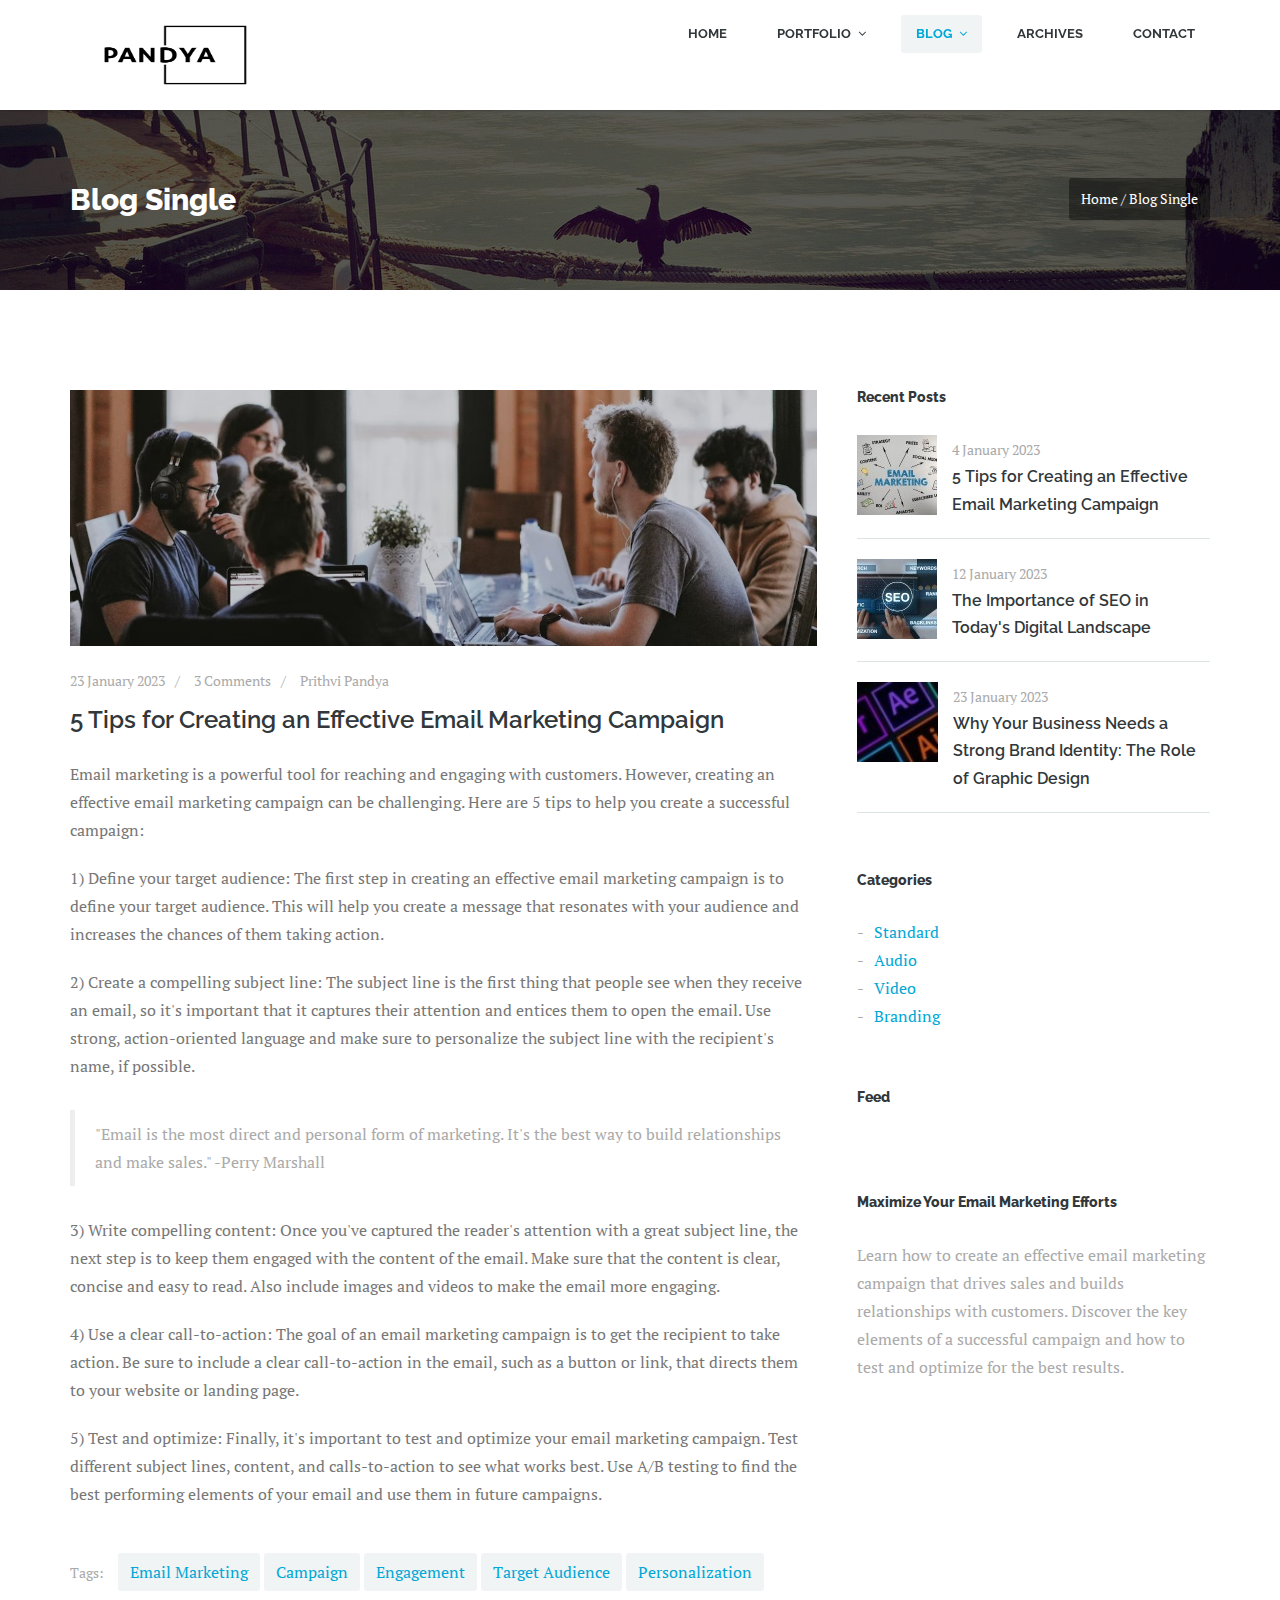
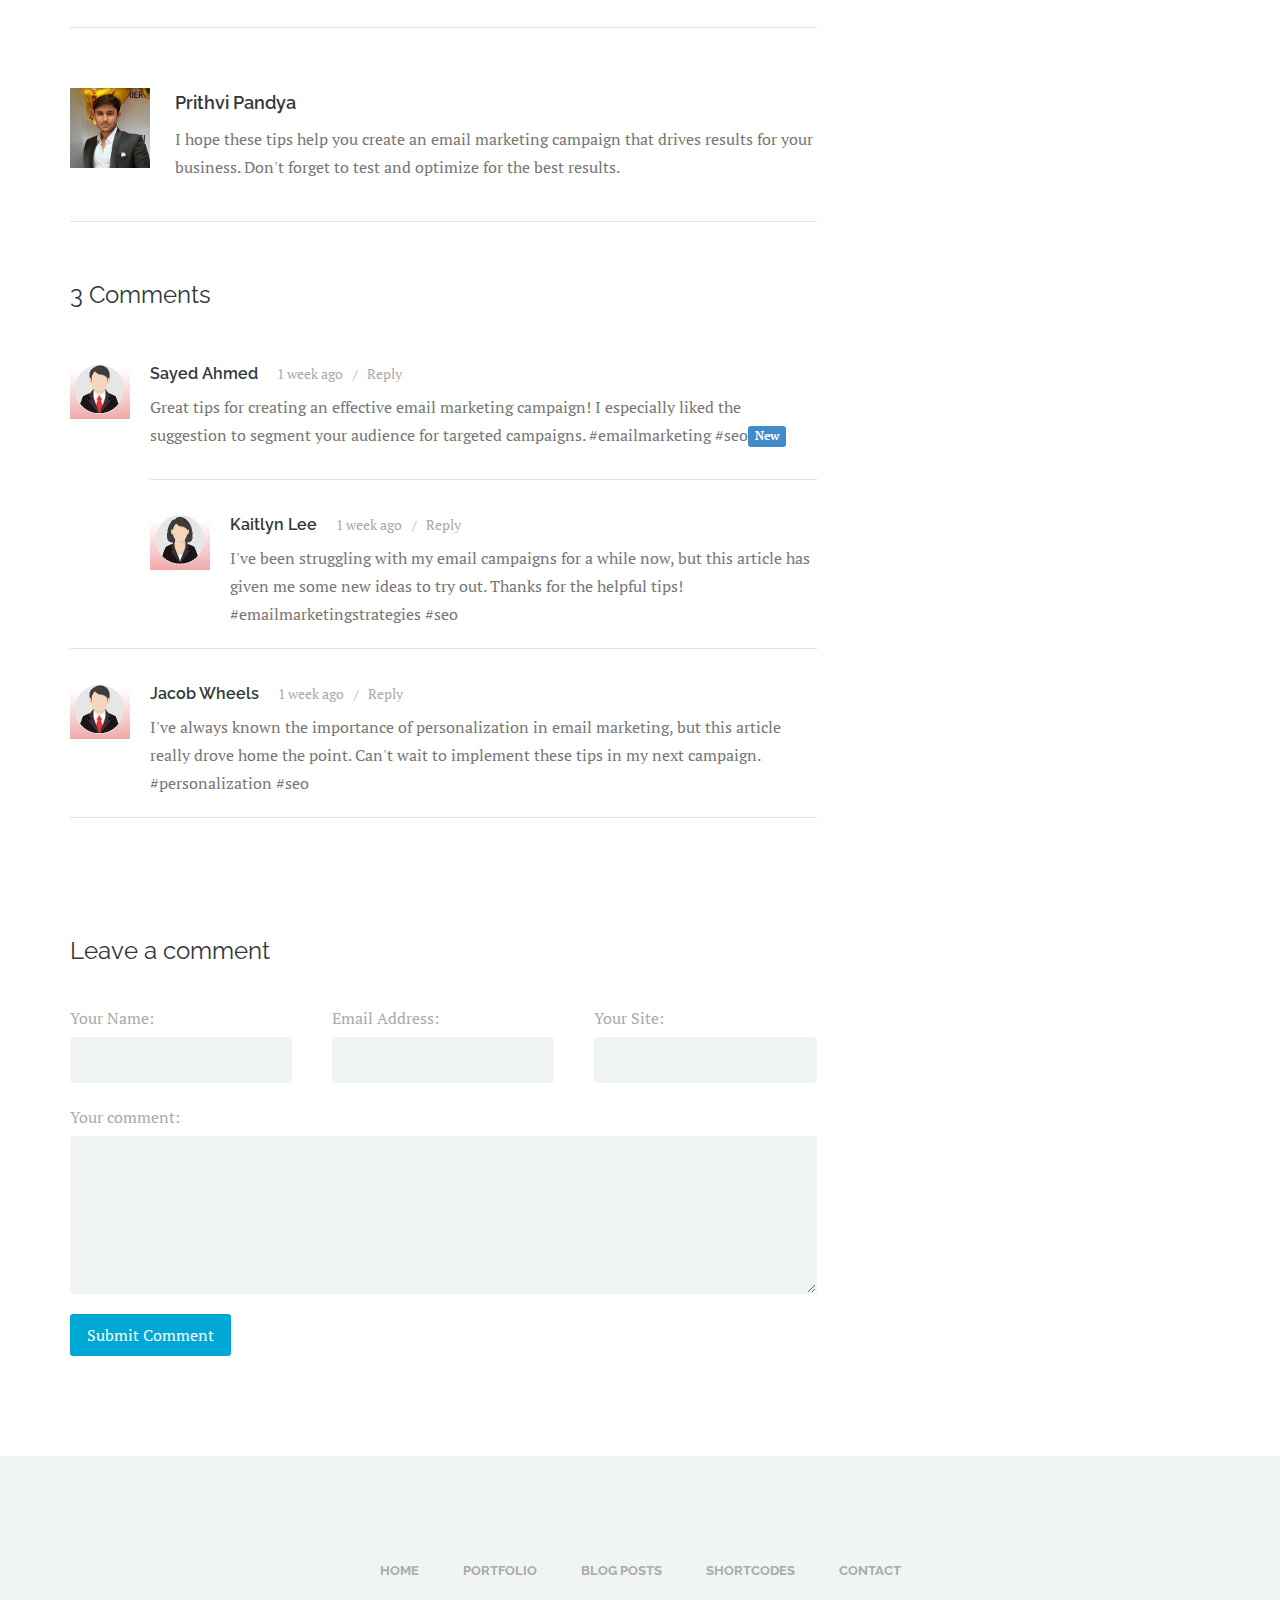
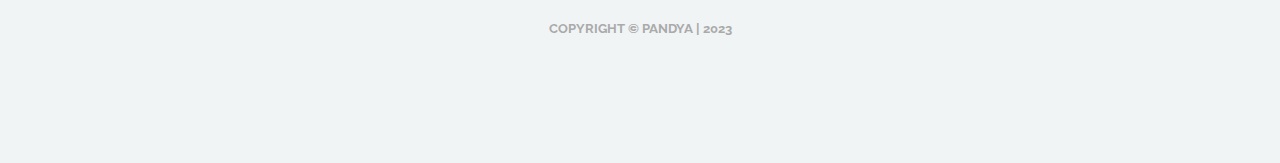
==== 5TipsEmailMarketingCampaign.html @ 8299f0f2 "Add files via upload" ====
<!DOCTYPE html>
<html lang="en-US">
<head>
	<meta charset="UTF-8">
	<meta name="viewport" content="width=device-width, initial-scale=1, maximum-scale=1">
	<title>Medigo Blue, Blog Post, free template</title>
    <meta name="keywords" content="">
	<meta name="description" content="">
    <meta name="author" content="templatemo">
 

	<!-- Google Fonts -->
	<link href="http://fonts.googleapis.com/css?family=PT+Serif:400,700,400italic,700itali" rel="stylesheet">
	<link href="http://fonts.googleapis.com/css?family=Raleway:400,900,800,700,500,200,100,600" rel="stylesheet">

	<!-- Stylesheets -->
	<link rel="stylesheet" href="bootstrap/bootstrap.css">
	<link rel="stylesheet" href="css/misc.css">
	<link rel="stylesheet" href="css/blue-scheme.css">
	
	<!-- JavaScripts -->
	<script src="js/jquery-1.10.2.min.js"></script>
	<script src="js/jquery-migrate-1.2.1.min.js"></script>

	<link rel="shortcut icon" href="images/pandya-website-favicon-black.png" />

</head>
<body>


	<div class="responsive_menu">
		<ul class="main_menu">
				<li><a href="index.html">Home</a></li>
				<li><a href="#">Portfolio</a>
					<ul>
						<li><a href="portfolio.html">Project Grid</a></li>
						<li><a href="project-image.html">Web Design</a></li>
						<li><a href="project-slideshow.html">Branding</a></li>
					</ul>
				</li>
				<li><a href="#">Blog</a>
		<ul>
			<li><a href="blog.html">Popular Blogs</a></li>
			<li><a href="5TipsEmailMarketingCampaign.html">Latest Blog</a></li>
			<li><a href="TheImportanceofSEO.html">Related Blogs</a></li>
		</ul>
				</li>
				<li><a href="archives.html">Archives</a></li>
				<li><a href="contact.html">Contact</a></li>
		</ul> <!-- /.main_menu -->
</div> <!-- /.responsive_menu -->

<header class="site-header clearfix">
<div class="container">

	<div class="row">

		<div class="col-md-12">

			<div class="pull-left logo">
				<a href="index.html">
					<img src="images/pandya-low-resolution-logo-black-on-transparent-background.png" alt="Medigo">
				</a>
			</div>	<!-- /.logo -->

			<div class="main-navigation pull-right">

				<nav class="main-nav visible-md visible-lg">
					<ul class="sf-menu">
						<li><a href="index.html">Home</a></li>
									<li><a href="#">Portfolio</a>
										<ul>
											<li><a href="portfolio.html">Project Grid</a></li>
											<li><a href="project-image.html">Web Design</a></li>
											<li><a href="project-slideshow.html">Branding</a></li>
										</ul>
									</li>
									<li class="active"><a href="#">Blog</a>
							<ul>
								<li><a href="blog.html">Popular Blogs</a></li>
								<li><a href="5TipsEmailMarketingCampaign.html">Latest Blog</a></li>
								<li><a href="TheImportanceofSEO.html">Related Blogs</a></li>
							</ul>
									</li>
									<li><a href="archives.html">Archives</a></li>
									<li><a href="contact.html">Contact</a></li>
					</ul> <!-- /.sf-menu -->
				</nav> <!-- /.main-nav -->

						<!-- This one in here is responsive menu for tablet and mobiles -->
					    <div class="responsive-navigation visible-sm visible-xs">
					        <a href="#nogo" class="menu-toggle-btn">
					            <i class="fa fa-bars"></i>
					        </a>
					    </div> <!-- /responsive_navigation -->

					</div> <!-- /.main-navigation -->

				</div> <!-- /.col-md-12 -->

			</div> <!-- /.row -->

		</div> <!-- /.container -->
	</header> <!-- /.site-header -->

	<div class="first-widget parallax" id="blogId">
		<div class="parallax-overlay">
			<div class="container pageTitle">
				<div class="row">
					<div class="col-md-6 col-sm-6">
						<h2 class="page-title">Blog Single</h2>
					</div> <!-- /.col-md-6 -->
					<div class="col-md-6 col-sm-6 text-right">
						<span class="page-location">Home / Blog Single</span>
					</div> <!-- /.col-md-6 -->
				</div> <!-- /.row -->
			</div> <!-- /.container -->
		</div> <!-- /.parallax-overlay -->
	</div> <!-- /.pageTitle -->

	<div class="container">	
		<div class="row">

			<div class="col-md-8 blog-posts">
				<div class="row">
					<div class="col-md-12">
						<div class="post-blog">
							<div class="blog-image">
								<img src="images/includes/Email_Marketing.jpg" alt="">
							</div> <!-- /.blog-image -->
							<div class="blog-content">
								<span class="meta-date"><a href="#">23 January 2023</a></span>
								<span class="meta-comments"><a href="#blog-comments">3 Comments</a></span>
								<span class="meta-author"><a href="#blog-author">Prithvi Pandya</a></span>
								<h3>5 Tips for Creating an Effective Email Marketing Campaign</h3>

								<p>Email marketing is a powerful tool for reaching and engaging with customers. However, creating an effective email marketing campaign can be challenging. Here are 5 tips to help you create a successful campaign:</p>
                <p>1) Define your target audience: The first step in creating an effective email marketing campaign is to define your target audience. This will help you create a message that resonates with your audience and increases the chances of them taking action.</p>
                <p>2) Create a compelling subject line: The subject line is the first thing that people see when they receive an email, so it's important that it captures their attention and entices them to open the email. Use strong, action-oriented language and make sure to personalize the subject line with the recipient's name, if possible.</p>
                <blockquote>
									"Email is the most direct and personal form of marketing. It's the best way to build relationships and make sales." -Perry Marshall
								</blockquote>
                <p>3) Write compelling content: Once you've captured the reader's attention with a great subject line, the next step is to keep them engaged with the content of the email. Make sure that the content is clear, concise and easy to read. Also include images and videos to make the email more engaging.</p>
                <p>4) Use a clear call-to-action: The goal of an email marketing campaign is to get the recipient to take action. Be sure to include a clear call-to-action in the email, such as a button or link, that directs them to your website or landing page.</p>
                <p>5) Test and optimize: Finally, it's important to test and optimize your email marketing campaign. Test different subject lines, content, and calls-to-action to see what works best. Use A/B testing to find the best performing elements of your email and use them in future campaigns.</p>

								

								<div class="tag-items">
                                    <span class="small-text">Tags:</span>
                                    <a href="#" rel="tag">Email Marketing</a>
                                    <a href="#" rel="tag">Campaign</a>
                                    <a href="#" rel="tag">Engagement</a>
                                    <a href="#" rel="tag">Target Audience</a>
                                    <a href="#" rel="tag">Personalization</a>
                                </div>
							</div> <!-- /.blog-content -->
						</div> <!-- /.post-blog -->
					</div> <!-- /.col-md-12 -->
				</div> <!-- /.row -->
				<div class="row">
					<div class="col-md-12">
						<div id="blog-author" class="clearfix">
                            <a href="#" class="blog-author-img pull-left">
                                <img src="images/includes/Prithvi.jpg" alt="">
                            </a>
                            <div class="blog-author-info">
                                <h4 class="author-name"><a href="#">Prithvi Pandya</a></h4>
                                <p>I hope these tips help you create an email marketing campaign that drives results for your business. Don't forget to test and optimize for the best results.</p>
                            </div>
                        </div>
					</div> <!-- /.col-md-12 -->
				</div> <!-- /.row -->
				<div class="row">
					<div class="col-md-12">
                        <div id="blog-comments" class="blog-post-comments">
                            <h3>3 Comments</h3>
                            <div class="blog-comments-content">
                                <div class="media">
                                    <div class="pull-left">
                                        <img class="media-object" src="images/includes/Male.jpg" alt="">
                                    </div>
                                    <div class="media-body">
                                        <div class="media-heading">
                                        	<h4>Sayed Ahmed</h4> 
                                        	<a href="#"><span>1 week ago</span><span>Reply</span></a>
                                        </div>
                                        <p>Great tips for creating an effective email marketing campaign! I especially liked the suggestion to segment your audience for targeted campaigns. #emailmarketing #seo<span class="label label-primary">New</span></p>
                                        <div class="media">
                                            <div class="pull-left">
                                                <img class="media-object" src="images/includes/Female.jpg" alt="">
                                            </div>
                                            <div class="media-body">
                                                <div class="media-heading">
		                                        	<h4>Kaitlyn Lee</h4> 
		                                        	<a href="#"><span>1 week ago</span><span>Reply</span></a>
		                                        </div>
                                                <p>I've been struggling with my email campaigns for a while now, but this article has given me some new ideas to try out. Thanks for the helpful tips! #emailmarketingstrategies #seo</p>
                                            </div>
                                        </div>
                                    </div>
                                </div>
                                <div class="media">
                                    <div class="pull-left">
                                        <img class="media-object" src="images/includes/Male.jpg" alt="">
                                    </div>
                                    <div class="media-body">
                                        <div class="media-heading">
                                        	<h4>Jacob Wheels</h4> 
                                        	<a href="#"><span>1 week ago</span><span>Reply</span></a>
                                        </div>
                                        <p>I've always known the importance of personalization in email marketing, but this article really drove home the point. Can't wait to implement these tips in my next campaign. #personalization #seo</p>
                                    </div>
                                </div>
                            </div> <!-- /.blog-comments-content -->
                        </div> <!-- /.blog-post-comments -->
                    </div> <!-- /.col-md-12 -->
				</div> <!-- /.row -->
				<div class="row">
                    <div class="col-md-12">
                        <div class="comment-form">
                            <h3>Leave a comment</h3>
                            <div class="widget-inner">
                            	<form action="#" method="post">
                                <div class="row">
                                    <div class="col-md-4">
                                        <p>
                                            <label for="name-id">Your Name:</label>
                                            <input type="text" id="name-id" name="name-id">
                                        </p>
                                    </div>
                                    <div class="col-md-4">
                                        <p>
                                            <label for="email-id">Email Address:</label>
                                            <input type="text" id="email-id" name="email-id">
                                        </p>
                                    </div>
                                    <div class="col-md-4">
                                        <p>
                                            <label for="site-id">Your Site:</label>
                                            <input type="text" id="site-id" name="site-id">
                                        </p>
                                    </div>
                                </div>
                                <div class="row">
                                    <div class="col-md-12">
                                        <p>
                                            <label for="comment">Your comment:</label>
                                            <textarea name="comment" id="comment" rows="5"></textarea>
                                        </p>
                                    </div>
                                </div>
                                <div class="row">
                                    <div class="col-md-12">
                                        <input class="mainBtn" type="submit" name="submit" value="Submit Comment" id="submit">
                                    </div>
                                </div>
                                </form>
                            </div> <!-- /.widget-inner -->
                        </div> <!-- /.widget-main -->
                    </div> <!-- /.col-md-12 -->
                </div> <!-- /.row -->
			</div> <!-- /.col-md-8 -->

			<div class="col-md-4">
				<div class="sidebar">
					<div class="sidebar-widget">
						<h5 class="widget-title">Recent Posts</h5>
						<div class="last-post clearfix">
							<div class="thumb pull-left">
								<a href="#"><img src="images/includes/email.jpg" alt=""></a>
							</div>
							<div class="content">
								<span>4 January 2023</span>
								
								<h4><a href="5TipsEmailMarketingCampaign.html">5 Tips for Creating an Effective Email Marketing Campaign</a></h4>
							</div>
						</div> <!-- /.last-post -->
						<div class="last-post clearfix">
							<div class="thumb pull-left">
								<a href="#"><img src="images/includes/SEO.jpg" alt=""></a>
							</div>
							<div class="content">
								<span>12 January 2023</span>
								<h4><a href="TheImportanceofSEO.html">The Importance of SEO in Today's Digital Landscape</a></h4>
							</div>
						</div> <!-- /.last-post -->
						<div class="last-post clearfix">
							<div class="thumb pull-left">
								<a href="#"><img src="images/includes/thumbGraphic.jpg" alt=""></a>
							</div>
							<div class="content">
								<span>23 January 2023</span>
								<h4><a href="TheRoleofGraphicDesign.html">Why Your Business Needs a Strong Brand Identity: The Role of Graphic Design</a></h4>
							</div>
						</div> <!-- /.last-post -->
					</div> <!-- /.sidebar-widget -->
					<div class="sidebar-widget">
						<h5 class="widget-title">Categories</h5>
						<div class="row categories">
							<div class="col-md-6">
								<ul>
									<li><a href="#">Standard</a></li>
									<li><a href="#">Audio</a></li>
									<li><a href="#">Video</a></li>
									<li><a href="#">Branding</a></li>
								</ul>
							</div>
							
						</div> <!-- /.row -->
					</div> <!-- /.sidebar-widget -->
					<div class="sidebar-widget">
						<h5 class="widget-title">Feed</h5>
						<ul id="flickr-feed" class="thumbs"></ul>
					</div> <!-- /.sidebar-widget -->
					<div class="sidebar-widget">
						<h5 class="widget-title">Maximize Your Email Marketing Efforts</h5>
						<p class="light-text">Learn how to create an effective email marketing campaign that drives sales and builds relationships with customers. Discover the key elements of a successful campaign and how to test and optimize for the best results.</p>
					</div> <!-- /.sidebar-widget -->
				</div> <!-- /.sidebar -->
			</div> <!-- /.col-md-4 -->

		</div> <!-- /.row -->
	</div> <!-- /.container -->	


	<footer class="site-footer">
		<div class="container">
			<div class="row">
				<div class="col-md-12">
					<nav class="footer-nav clearfix">
						<ul class="footer-menu">
							<li><a href="index.html">Home</a></li>
							<li><a href="portfolio.html">Portfolio</a></li>
							<li><a href="blog.html">Blog Posts</a></li>
							<li><a href="archives.html">Shortcodes</a></li>
							<li><a href="contact.html">Contact</a></li>
						</ul> <!-- /.footer-menu -->
					</nav> <!-- /.footer-nav -->
				</div> <!-- /.col-md-12 -->
			</div> <!-- /.row -->
			<div class="row">
				<div class="col-md-12">
					<p class="copyright-text">Copyright &copy; PANDYA | 2023</p>
				</div> <!-- /.col-md-12 -->
			</div> <!-- /.row -->
		</div> <!-- /.container -->
	</footer> <!-- /.site-footer -->

	<!-- Scripts -->
	<script src="js/min/plugins.min.js"></script>
	<script src="js/min/medigo-custom.min.js"></script>


</body>
</html>
---- css/misc.css ----
/* 
 * 	Core Owl Carousel CSS File
 *	v1.3.2
 */
/* clearfix */
.owl-carousel .owl-wrapper:after {
  content: ".";
  display: block;
  clear: both;
  visibility: hidden;
  line-height: 0;
  height: 0;
}

/* display none until init */
.owl-carousel {
  display: none;
  position: relative;
  width: 100%;
  -ms-touch-action: pan-y;
}

.owl-carousel .owl-wrapper {
  display: none;
  position: relative;
  -webkit-transform: translate3d(0px, 0px, 0px);
}

.owl-carousel .owl-wrapper-outer {
  overflow: hidden;
  position: relative;
  width: 100%;
}

.owl-carousel .owl-wrapper-outer.autoHeight {
  -webkit-transition: height 500ms ease-in-out;
  -moz-transition: height 500ms ease-in-out;
  -ms-transition: height 500ms ease-in-out;
  -o-transition: height 500ms ease-in-out;
  transition: height 500ms ease-in-out;
}

.owl-carousel .owl-item {
  float: left;
}

.owl-controls .owl-page,
.owl-controls .owl-buttons div {
  cursor: pointer;
}

.owl-controls {
  -webkit-user-select: none;
  -khtml-user-select: none;
  -moz-user-select: none;
  -ms-user-select: none;
  user-select: none;
  -webkit-tap-highlight-color: transparent;
}

/* mouse grab icon */
.grabbing {
  cursor: url(../images/grabbing.png) 8 8, move;
}

/* fix */
.owl-carousel .owl-wrapper,
.owl-carousel .owl-item {
  -webkit-backface-visibility: hidden;
  -moz-backface-visibility: hidden;
  -ms-backface-visibility: hidden;
  -webkit-transform: translate3d(0, 0, 0);
  -moz-transform: translate3d(0, 0, 0);
  -ms-transform: translate3d(0, 0, 0);
}

/*
* 	Owl Carousel Owl Demo Theme 
*	v1.3.2
*/
.owl-theme .owl-controls {
  margin-top: 10px;
  text-align: center;
}

/* Styling Next and Prev buttons */
.owl-theme .owl-controls .owl-buttons div {
  color: #31373a;
  display: inline-block;
  zoom: 1;
  *display: inline;
  /*IE7 life-saver */
  background: white;
  filter: Alpha(Opacity=30);
  /*IE7 fix*/
  opacity: 0.3;
  -webkit-transition: all 0.2s ease-in-out;
  -moz-transition: all 0.2s ease-in-out;
  -ms-transition: all 0.2s ease-in-out;
  -o-transition: all 0.2s ease-in-out;
  transition: all 0.2s ease-in-out;
}

/* Clickable class fix problem with hover on touch devices */
/* Use it for non-touch hover action */
.owl-theme .owl-controls.clickable .owl-buttons div:hover {
  filter: Alpha(Opacity=100);
  /*IE7 fix*/
  opacity: 1;
  text-decoration: none;
}

/* Styling Pagination*/
.owl-theme .owl-controls .owl-page {
  display: inline-block;
  zoom: 1;
  *display: inline;
  /*IE7 life-saver */
}

.owl-theme .owl-controls .owl-page span {
  display: block;
  width: 12px;
  height: 12px;
  margin: 5px 7px;
  filter: Alpha(Opacity=50);
  /*IE7 fix*/
  opacity: 0.5;
  -webkit-border-radius: 20px;
  -moz-border-radius: 20px;
  border-radius: 20px;
  background: #869791;
}

.owl-theme .owl-controls .owl-page.active span,
.owl-theme .owl-controls.clickable .owl-page:hover span {
  filter: Alpha(Opacity=100);
  /*IE7 fix*/
  opacity: 1;
}

/* If PaginationNumbers is true */
.owl-theme .owl-controls .owl-page span.owl-numbers {
  height: auto;
  width: auto;
  color: #FFF;
  padding: 2px 10px;
  font-size: 12px;
  -webkit-border-radius: 30px;
  -moz-border-radius: 30px;
  border-radius: 30px;
}

/* preloading images */
.owl-item.loading {
  min-height: 150px;
  background: url(../images/AjaxLoader.gif) no-repeat center center;
}

/* 
 *  Owl Carousel CSS3 Transitions 
 *  v1.3.2
 */
.owl-origin {
  -webkit-perspective: 1200px;
  -webkit-perspective-origin-x: 50%;
  -webkit-perspective-origin-y: 50%;
  -moz-perspective: 1200px;
  -moz-perspective-origin-x: 50%;
  -moz-perspective-origin-y: 50%;
  perspective: 1200px;
}

/* fade */
.owl-fade-out {
  z-index: 10;
  -webkit-animation: fadeOut .7s both ease;
  -moz-animation: fadeOut .7s both ease;
  animation: fadeOut .7s both ease;
}

.owl-fade-in {
  -webkit-animation: fadeIn .7s both ease;
  -moz-animation: fadeIn .7s both ease;
  animation: fadeIn .7s both ease;
}

/* backSlide */
.owl-backSlide-out {
  -webkit-animation: backSlideOut 1s both ease;
  -moz-animation: backSlideOut 1s both ease;
  animation: backSlideOut 1s both ease;
}

.owl-backSlide-in {
  -webkit-animation: backSlideIn 1s both ease;
  -moz-animation: backSlideIn 1s both ease;
  animation: backSlideIn 1s both ease;
}

/* goDown */
.owl-goDown-out {
  -webkit-animation: scaleToFade .7s ease both;
  -moz-animation: scaleToFade .7s ease both;
  animation: scaleToFade .7s ease both;
}

.owl-goDown-in {
  -webkit-animation: goDown .6s ease both;
  -moz-animation: goDown .6s ease both;
  animation: goDown .6s ease both;
}

/* scaleUp */
.owl-fadeUp-in {
  -webkit-animation: scaleUpFrom .5s ease both;
  -moz-animation: scaleUpFrom .5s ease both;
  animation: scaleUpFrom .5s ease both;
}

.owl-fadeUp-out {
  -webkit-animation: scaleUpTo .5s ease both;
  -moz-animation: scaleUpTo .5s ease both;
  animation: scaleUpTo .5s ease both;
}

/* Keyframes */
/*empty*/
@-webkit-keyframes empty {
  0% {
    opacity: 1;
  }
}
@-moz-keyframes empty {
  0% {
    opacity: 1;
  }
}
@keyframes empty {
  0% {
    opacity: 1;
  }
}
@-webkit-keyframes fadeIn {
  0% {
    opacity: 0;
  }

  100% {
    opacity: 1;
  }
}
@-moz-keyframes fadeIn {
  0% {
    opacity: 0;
  }

  100% {
    opacity: 1;
  }
}
@keyframes fadeIn {
  0% {
    opacity: 0;
  }

  100% {
    opacity: 1;
  }
}
@-webkit-keyframes fadeOut {
  0% {
    opacity: 1;
  }

  100% {
    opacity: 0;
  }
}
@-moz-keyframes fadeOut {
  0% {
    opacity: 1;
  }

  100% {
    opacity: 0;
  }
}
@keyframes fadeOut {
  0% {
    opacity: 1;
  }

  100% {
    opacity: 0;
  }
}
@-webkit-keyframes backSlideOut {
  25% {
    opacity: .5;
    -webkit-transform: translateZ(-500px);
  }

  75% {
    opacity: .5;
    -webkit-transform: translateZ(-500px) translateX(-200%);
  }

  100% {
    opacity: .5;
    -webkit-transform: translateZ(-500px) translateX(-200%);
  }
}
@-moz-keyframes backSlideOut {
  25% {
    opacity: .5;
    -moz-transform: translateZ(-500px);
  }

  75% {
    opacity: .5;
    -moz-transform: translateZ(-500px) translateX(-200%);
  }

  100% {
    opacity: .5;
    -moz-transform: translateZ(-500px) translateX(-200%);
  }
}
@keyframes backSlideOut {
  25% {
    opacity: .5;
    transform: translateZ(-500px);
  }

  75% {
    opacity: .5;
    transform: translateZ(-500px) translateX(-200%);
  }

  100% {
    opacity: .5;
    transform: translateZ(-500px) translateX(-200%);
  }
}
@-webkit-keyframes backSlideIn {
  0%, 25% {
    opacity: .5;
    -webkit-transform: translateZ(-500px) translateX(200%);
  }

  75% {
    opacity: .5;
    -webkit-transform: translateZ(-500px);
  }

  100% {
    opacity: 1;
    -webkit-transform: translateZ(0) translateX(0);
  }
}
@-moz-keyframes backSlideIn {
  0%, 25% {
    opacity: .5;
    -moz-transform: translateZ(-500px) translateX(200%);
  }

  75% {
    opacity: .5;
    -moz-transform: translateZ(-500px);
  }

  100% {
    opacity: 1;
    -moz-transform: translateZ(0) translateX(0);
  }
}
@keyframes backSlideIn {
  0%, 25% {
    opacity: .5;
    transform: translateZ(-500px) translateX(200%);
  }

  75% {
    opacity: .5;
    transform: translateZ(-500px);
  }

  100% {
    opacity: 1;
    transform: translateZ(0) translateX(0);
  }
}
@-webkit-keyframes scaleToFade {
  to {
    opacity: 0;
    -webkit-transform: scale(0.8);
  }
}
@-moz-keyframes scaleToFade {
  to {
    opacity: 0;
    -moz-transform: scale(0.8);
  }
}
@keyframes scaleToFade {
  to {
    opacity: 0;
    transform: scale(0.8);
  }
}
@-webkit-keyframes goDown {
  from {
    -webkit-transform: translateY(-100%);
  }
}
@-moz-keyframes goDown {
  from {
    -moz-transform: translateY(-100%);
  }
}
@keyframes goDown {
  from {
    transform: translateY(-100%);
  }
}
@-webkit-keyframes scaleUpFrom {
  from {
    opacity: 0;
    -webkit-transform: scale(1.5);
  }
}
@-moz-keyframes scaleUpFrom {
  from {
    opacity: 0;
    -moz-transform: scale(1.5);
  }
}
@keyframes scaleUpFrom {
  from {
    opacity: 0;
    transform: scale(1.5);
  }
}
@-webkit-keyframes scaleUpTo {
  to {
    opacity: 0;
    -webkit-transform: scale(1.5);
  }
}
@-moz-keyframes scaleUpTo {
  to {
    opacity: 0;
    -moz-transform: scale(1.5);
  }
}
@keyframes scaleUpTo {
  to {
    opacity: 0;
    transform: scale(1.5);
  }
}
/**
 * BxSlider v4.0 - Fully loaded, responsive content slider
 * http://bxslider.com
 *
 * Written by: Steven Wanderski, 2012
 * http://stevenwanderski.com
 * (while drinking Belgian ales and listening to jazz)
 *
 * CEO and founder of bxCreative, LTD
 * http://bxcreative.com
 */
/** RESET AND LAYOUT
===================================*/
.bx-wrapper {
  position: relative;
  margin: 0 auto;
  padding: 0;
  *zoom: 1;
}

.bx-wrapper img {
  max-width: 100%;
  display: block;
}

/** THEME
===================================*/
.bx-wrapper .bx-viewport {
  left: -5px;
}

.bx-wrapper .bx-pager,
.bx-wrapper .bx-controls-auto {
  position: absolute;
  width: 100%;
}

/* LOADER */
.bx-wrapper .bx-loading {
  min-height: 50px;
  height: 100%;
  width: 100%;
  position: absolute;
  top: 0;
  left: 0;
  z-index: 2000;
}

/* PAGER */
.bx-wrapper .bx-pager {
  text-align: center;
}

.bx-wrapper .bx-pager .bx-pager-item,
.bx-wrapper .bx-controls-auto .bx-controls-auto-item {
  display: inline-block;
  *zoom: 1;
  *display: inline;
}

/* PAGER WITH AUTO-CONTROLS HYBRID LAYOUT */
.bx-wrapper .bx-controls.bx-has-controls-auto.bx-has-pager .bx-pager {
  text-align: left;
  width: 80%;
}

.bx-wrapper .bx-controls.bx-has-controls-auto.bx-has-pager .bx-controls-auto {
  right: 0;
  width: 35px;
}

/*! fancyBox v2.1.5 fancyapps.com | fancyapps.com/fancybox/#license */
.fancybox-wrap,
.fancybox-skin,
.fancybox-outer,
.fancybox-inner,
.fancybox-image,
.fancybox-wrap iframe,
.fancybox-wrap object,
.fancybox-nav,
.fancybox-nav span,
.fancybox-tmp {
  padding: 0;
  margin: 0;
  border: 0;
  outline: none;
  vertical-align: top;
}

.fancybox-wrap {
  position: absolute;
  top: 0;
  left: 0;
  z-index: 99999;
}

.fancybox-skin {
  position: relative;
  background: #fff;
  color: #444;
  text-shadow: none;
}

.fancybox-opened {
  z-index: 99999;
}

.fancybox-outer, .fancybox-inner {
  position: relative;
}

.fancybox-inner {
  overflow: hidden;
}

.fancybox-type-iframe .fancybox-inner {
  -webkit-overflow-scrolling: touch;
}

.fancybox-error {
  color: #444;
  font: 14px/20px "Helvetica Neue",Helvetica,Arial,sans-serif;
  margin: 0;
  padding: 5px;
  white-space: nowrap;
}

.fancybox-image, .fancybox-iframe {
  display: block;
  width: 100%;
  height: 100%;
}

.fancybox-image {
  max-width: 100%;
  max-height: 100%;
}

#fancybox-loading, .fancybox-close, .fancybox-prev span, .fancybox-next span {
  background-image: url("../images/fancybox_sprite.png");
}

#fancybox-loading {
  position: fixed;
  top: 50%;
  left: 50%;
  margin-top: -22px;
  margin-left: -22px;
  background-position: 0 -108px;
  opacity: 0.8;
  cursor: pointer;
  z-index: 99999;
}

#fancybox-loading div {
  width: 44px;
  height: 44px;
  background: url("../images/fancybox_loading.gif") center center no-repeat;
}

.fancybox-close {
  position: absolute;
  top: -18px;
  right: -18px;
  width: 36px;
  height: 36px;
  cursor: pointer;
  z-index: 99999;
}

.fancybox-nav {
  position: absolute;
  top: 0;
  width: 40%;
  height: 100%;
  cursor: pointer;
  text-decoration: none;
  background: transparent url("../images/blank.gif");
  /* helps IE */
  -webkit-tap-highlight-color: transparent;
  z-index: 99999;
}

.fancybox-prev {
  left: 0;
}

.fancybox-next {
  right: 0;
}

.fancybox-nav span {
  position: absolute;
  top: 50%;
  width: 36px;
  height: 34px;
  margin-top: -18px;
  cursor: pointer;
  z-index: 99999;
  visibility: hidden;
}

.fancybox-prev span {
  left: 10px;
  background-position: 0 -36px;
}

.fancybox-next span {
  right: 10px;
  background-position: 0 -72px;
}

.fancybox-nav:hover span {
  visibility: visible;
}

.fancybox-tmp {
  position: absolute;
  top: -99999px;
  left: -99999px;
  visibility: hidden;
  max-width: 99999px;
  max-height: 99999px;
  overflow: visible !important;
}

/* Overlay helper */
.fancybox-lock {
  overflow: hidden !important;
  width: auto;
}

.fancybox-lock body {
  overflow: hidden !important;
}

.fancybox-lock-test {
  overflow-y: hidden !important;
}

.fancybox-overlay {
  position: absolute;
  top: 0;
  left: 0;
  overflow: hidden;
  display: none;
  z-index: 99998;
  background: rgba(0, 0, 0, 0.9);
}

.fancybox-overlay-fixed {
  position: fixed;
  bottom: 0;
  right: 0;
}

.fancybox-lock .fancybox-overlay {
  overflow: auto;
  overflow-y: scroll;
}

/* Title helper */
.fancybox-title {
  visibility: hidden;
  font-weight: normal;
  position: relative;
  text-shadow: none;
  z-index: 99999;
}

.fancybox-opened .fancybox-title {
  visibility: visible;
}

.fancybox-title-float-wrap {
  position: absolute;
  bottom: 0;
  right: 50%;
  margin-bottom: -35px;
  z-index: 99999;
  text-align: center;
}

.fancybox-title-float-wrap .child {
  display: inline-block;
  margin-right: -100%;
  padding: 2px 20px;
  background: transparent;
  /* Fallback for web browsers that doesn't support RGBa */
  background: rgba(0, 0, 0, 0.8);
  color: #FFF;
  font-weight: bold;
  line-height: 24px;
  white-space: nowrap;
}

.fancybox-title-outside-wrap {
  position: relative;
  margin-top: 10px;
  color: #fff;
}

.fancybox-title-inside-wrap {
  padding-top: 10px;
}

.fancybox-title-over-wrap {
  position: absolute;
  bottom: 0;
  left: 0;
  color: #fff;
  padding: 10px;
  background: #000;
  background: rgba(0, 0, 0, 0.8);
}

/*Retina graphics!*/
@media only screen and (-webkit-min-device-pixel-ratio: 1.5), only screen and (min--moz-device-pixel-ratio: 1.5), only screen and (min-device-pixel-ratio: 1.5) {
  #fancybox-loading, .fancybox-close, .fancybox-prev span, .fancybox-next span {
    background-image: url("../images/fancybox_sprite@2x.png");
    background-size: 44px 152px;
    /*The size of the normal image, half the size of the hi-res image*/
  }

  #fancybox-loading div {
    background-image: url("../images/fancybox_loading@2x.gif");
    background-size: 24px 24px;
    /*The size of the normal image, half the size of the hi-res image*/
  }
}
/*
 * jQuery FlexSlider v2.2.0
 * http://www.woothemes.com/flexslider/
 *
 * Copyright 2012 WooThemes
 * Free to use under the GPLv2 license.
 * http://www.gnu.org/licenses/gpl-2.0.html
 *
 * Contributing author: Tyler Smith (@mbmufffin)
 */
/* Browser Resets
*********************************/
.flex-container a:active,
.flexslider a:active,
.flex-container a:focus,
.flexslider a:focus {
  outline: none;
}

.slides,
.flex-control-nav,
.flex-direction-nav {
  margin: 0;
  padding: 0;
  list-style: none;
}

/* Icon Fonts
*********************************/
/* Font-face Icons */
@font-face {
  font-family: 'FontAwesome';
  src: url("../bootstrap/fonts/fontawesome-webfont.eot");
  src: url("../bootstrap/fonts/fontawesome-webfont.eot?#iefix") format("embedded-opentype"), url("../bootstrap/fonts/fontawesome-webfont.woff") format("woff"), url("../bootstrap/fonts/fontawesome-webfont.ttf") format("truetype"), url("../bootstrap/fonts/fontawesome-webfont.svg#fontawesome-webfont") format("svg");
  font-weight: normal;
  font-style: normal;
}
/* FlexSlider Necessary Styles
*********************************/
.flexslider {
  margin: 0;
  padding: 0;
}

.flexslider .slides > li {
  display: none;
  -webkit-backface-visibility: hidden;
}

/* Hide the slides before the JS is loaded. Avoids image jumping */
.flexslider .slides img {
  width: 100%;
  display: block;
}

.flex-pauseplay span {
  text-transform: capitalize;
}

/* Clearfix for the .slides element */
.slides:after {
  content: "\0020";
  display: block;
  clear: both;
  visibility: hidden;
  line-height: 0;
  height: 0;
}

html[xmlns] .slides {
  display: block;
}

* html .slides {
  height: 1%;
}

/* No JavaScript Fallback */
/* If you are not using another script, such as Modernizr, make sure you
 * include js that eliminates this class on page load */
.no-js .slides > li:first-child {
  display: block;
}

/* FlexSlider Default Theme
*********************************/
.flexslider {
  position: relative;
  zoom: 1;
}

.flex-viewport {
  max-height: 2000px;
  -webkit-transition: all 1s ease;
  -moz-transition: all 1s ease;
  -o-transition: all 1s ease;
  transition: all 1s ease;
}

.loading .flex-viewport {
  max-height: 300px;
}

.flexslider .slides {
  zoom: 1;
}

.carousel li {
  margin-right: 5px;
}

/* Direction Nav */
.flex-direction-nav {
  *height: 0;
}

.flex-direction-nav a {
  display: block;
  margin: -22px 0 0;
  position: absolute;
  top: 50%;
  z-index: 10;
  cursor: pointer;
}

.flex-direction-nav .flex-prev {
  left: 0px;
}

.flex-direction-nav .flex-next {
  right: 0px;
  text-align: right;
}

.flexslider:hover .flex-prev {
  opacity: 1;
  left: 0;
}

.flexslider:hover .flex-next {
  opacity: 1;
  right: 0;
}

.flexslider:hover .flex-next:hover, .flexslider:hover .flex-prev:hover {
  opacity: 1;
}

.flex-direction-nav .flex-disabled {
  opacity: 0 !important;
  filter: alpha(opacity=0);
  cursor: default;
}

.flex-direction-nav a:before {
  font-family: "FontAwesome";
  font-size: 40px;
  display: inline-block;
  content: '\f104';
}

.flex-direction-nav a.flex-next:before {
  content: '\f105';
}

/* Pause/Play */
.flex-pauseplay a {
  display: block;
  width: 20px;
  height: 20px;
  position: absolute;
  bottom: 5px;
  left: 10px;
  opacity: 0.8;
  z-index: 10;
  overflow: hidden;
  cursor: pointer;
  color: #000;
}

.flex-pauseplay a:before {
  font-family: "FontAwesome";
  font-size: 20px;
  display: inline-block;
  content: '\f004';
}

.flex-pauseplay a:hover {
  opacity: 1;
}

.flex-pauseplay a.flex-play:before {
  content: '\f003';
}

/* Control Nav */
.flex-control-nav {
  width: 100%;
  position: absolute;
  bottom: -40px;
  text-align: center;
}

.flex-control-nav li {
  margin: 0 6px;
  display: inline-block;
  zoom: 1;
  *display: inline;
}

.flex-control-paging li a {
  width: 11px;
  height: 11px;
  display: block;
  background: #666;
  background: rgba(0, 0, 0, 0.5);
  cursor: pointer;
  text-indent: -9999px;
  -webkit-border-radius: 20px;
  -moz-border-radius: 20px;
  -o-border-radius: 20px;
  border-radius: 20px;
  -webkit-box-shadow: inset 0 0 3px rgba(0, 0, 0, 0.3);
  -moz-box-shadow: inset 0 0 3px rgba(0, 0, 0, 0.3);
  -o-box-shadow: inset 0 0 3px rgba(0, 0, 0, 0.3);
  box-shadow: inset 0 0 3px rgba(0, 0, 0, 0.3);
}

.flex-control-paging li a:hover {
  background: #333;
  background: rgba(0, 0, 0, 0.7);
}

.flex-control-paging li a.flex-active {
  background: #000;
  background: rgba(0, 0, 0, 0.9);
  cursor: default;
}

.flex-control-thumbs {
  margin: 5px 0 0;
  position: static;
  overflow: hidden;
}

.flex-control-thumbs li {
  width: 25%;
  float: left;
  margin: 0;
}

.flex-control-thumbs img {
  width: 100%;
  display: block;
  opacity: .7;
  cursor: pointer;
}

.flex-control-thumbs img:hover {
  opacity: 1;
}

.flex-control-thumbs .flex-active {
  opacity: 1;
  cursor: default;
}

@media screen and (max-width: 860px) {
  .flex-direction-nav .flex-prev {
    opacity: 1;
    left: 10px;
  }

  .flex-direction-nav .flex-next {
    opacity: 1;
    right: 10px;
  }
}
---- css/blue-scheme.css ----
/*------------------------------------------------------
	BASIC STYLES 
--------------------------------------------------------*/
body {
  background: white;
  font-size: 16px;
  font-family: "PT Serif", Georgia, serif;
  font-weight: normal;
  font-style: normal;
  line-height: 28px;
  color: #777777;
  -webkit-font-smoothing: antialiased;
  /* Fix for webkit rendering */
  -webkit-text-size-adjust: 100%;
}

h1, h2, h3, h4, h5, h6 {
  color: #31373a;
  font-family: "Raleway", sans-serif;
  font-weight: normal;
}

h1 a, h2 a, h3 a,
h4 a, h5 a, h6 a {
  font-weight: inherit;
}

h1 {
  font-size: 36px;
}

h2 {
  font-size: 30px;
}

h3 {
  font-size: 24px;
}

h4 {
  line-height: 1.7;
  font-size: 20px;
}

h5 {
  font-size: 16px;
}

h6 {
  font-size: 14px;
}

p {
  margin: 0 0 20px 0;
}
p img {
  margin: 0;
}
p.lead {
  font-size: 28px;
  line-height: 36px;
}

em, i {
  font-style: italic;
}

strong, b {
  font-weight: bold;
  color: #31373a;
}

a, a:visited {
  color: #00a8d6;
  text-decoration: none !important;
  outline: 0;
}

a:hover, a:focus, a:active {
  color: #777777;
}

p a, p a:visited {
  line-height: inherit;
}

::-moz-selection {
  background-color: #d3dde0;
  text-shadow: none;
}

::-webkit-selection {
  background-color: #d3dde0;
  text-shadow: none;
}

::selection {
  background-color: #d3dde0;
  text-shadow: none;
}

img::selection {
  background-color: transparent;
}

img::-moz-selection {
  background-color: transparent;
}

.subtract-bottom {
  margin-bottom: -40px !important;
}

.remove-bottom {
  margin-bottom: 0 !important;
}

.half-bottom {
  margin-bottom: 20px !important;
}

.add-bottom {
  margin-bottom: 40px !important;
}

*, *:before, *:after {
  -moz-box-sizing: border-box;
  -webkit-box-sizing: border-box;
  box-sizing: border-box;
}

*:focus {
  outline: 0;
}

.footer-menu, .copyright-text {
  text-align: center;
}

.main-nav ul, .main_menu, .main_menu li ul, #filters, .pages, .project-single .meta-post, .archive-wrapper .archive-list, .categories ul, .thumbs, .footer-menu {
  list-style: none;
  padding: 0;
  margin: 0;
}

a, a:visited {
  -webkit-transition: all 150ms ease-in;
  -moz-transition: all 150ms ease-in;
  -o-transition: all 150ms ease-in;
  transition: all 150ms ease-in;
}

.service-section, .first-widget {
  position: relative;
  margin-top: 108px;
}

.light-content, #blogPosts {
  margin-top: 100px;
}

/*------------------------------------------------------
	HEADER STYLES 
--------------------------------------------------------*/
.site-header {
  position: fixed;
  top: 0;
  left: 0;
  width: 100%;
  background: white;
  box-shadow: rgba(0, 0, 0, 0.35) 0px 0px 3px;
  -moz-box-shadow: rgba(0, 0, 0, 0.35) 0px 0px 3px;
  -webkit-box-shadow: rgba(0, 0, 0, 0.35) 0px 0px 3px;
  z-index: 9999;
  padding: 15px; /* remove padding */
  overflow: visible;
  transition: padding 0.3s ease-in-out;
  -moz-transition: padding 0.3s ease-in-out;
  -webkit-transition: padding 0.3s ease-in-out;
}

/* Remove padding from shrinked version */
.site-header.site-header-shrink {
  padding: 10px; /* remove padding */
}

/* Adjust the height of the navigation bar */
.main-navigation {
  height: 50px;
}


/* Make sure that the logo image does not overflow the navigation bar */
.logo img {
  width: 180px; /* adjust this value to your desired width */
  height: 180px; /* adjust this value to match the height of the navigation bar */
  max-height: 80px; /* match this value to the height of the navigation bar */
  display: block; /* remove any whitespace around the image */
  margin: 0; /* remove any margins around the image */
  padding: 0; /* remove any padding around the image */
}

/* Remove margins and padding from logo-adjust class */
.logo-adjust {
  margin: 0; /* remove any margins */
  padding: 0; /* remove any padding */
}

.main-nav ul li {
  float: left;
  display: block;
  margin-left: 20px;
  position: relative;
}
.main-nav ul li a {
  color: #31373a;
  font-size: 13px;
  font-weight: 700;
  text-transform: uppercase;
  font-family: "Raleway", sans-serif;
  padding: 5px 15px;
  display: block;
  -webkit-border-radius: 3px;
  -moz-border-radius: 3px;
  -ms-border-radius: 3px;
  -o-border-radius: 3px;
  border-radius: 3px;
}
.main-nav ul li a:hover {
  color: #00a8d6;
}
.main-nav ul li a i {
  margin-left: 7px;
}
.main-nav ul li.active a {
  color: #00a8d6;
  background-color: #f1f4f5;
}
.main-nav ul li ul {
  display: none;
  top: 100%;
  left: 0;
  margin-top: 5px;
  position: absolute;
  width: 220px;
  background-color: white;
  border: 2px solid #f1f4f5;
}
.main-nav ul li ul li {
  margin-left: 0;
  width: 100%;
  border-bottom: 1px solid #dce4e6;
}
.main-nav ul li ul li:last-child {
  border-bottom: none;
}
.main-nav ul li ul li a {
  background-color: transparent !important;
  color: #777777 !important;
  text-transform: capitalize;
  font-weight: 600;
}
.main-nav ul li ul li a:hover {
  color: #00a8d6 !important;
}
.main-nav ul li ul li:last-child a {
  border-bottom: none;
}


a.menu-toggle-btn {
  float: right;
  margin-right: 20px;
  color: #31373a;
  font-size: 14px;
  display: block;
}
a.menu-toggle-btn i {
  font-size: 18px;
}

.main_menu li {
  border-bottom: 1px solid #485156;
  padding: 10px 0;
}
.main_menu li:first-child {
  padding-top: 0;
}
.main_menu li:last-child {
  border-bottom: none;
  padding-bottom: 0;
}
.main_menu li a {
  font-size: 14px;
  font-family: "Raleway", sans-serif;
  color: #bfbfbf;
  font-weight: 500;
}
.main_menu li ul li {
  margin-left: 20px;
}
.main_menu li ul li:first-child {
  border-top: 1px solid #485156;
  padding-top: 8px;
  margin-top: 10px;
}
.main_menu li ul li:before {
  content: '-';
  color: gray;
  margin-right: 10px;
}

.responsive_menu {
  padding: 20px;
  background-color: rgba(49, 55, 58, 0.98);
  display: none;
  position: relative;
  z-index: 9999;
}

/*------------------------------------------------------
	General Styling 
--------------------------------------------------------*/
.light-content {
  background-color: white;
  width: 100%;
}

.dark-content {
  background-color: #31373a;
  width: 100%;
  padding: 70px 0 80px 0;
}
.dark-content .section-header .section-title {
  color: white;
}
.dark-content .section-header .section-desc {
  color: #939ea4;
}

.section-header {
  padding-bottom: 70px;
  text-align: center;
}
.section-header .section-title {
  font-size: 30px;
  font-weight: 600;
}

.larger-text {
  font-size: 18px;
  line-height: 36px;
}

.light-text {
  color: #aaaaaa;
}

.large-button {
  padding: 15px 20px;
  font-size: 12px;
  font-family: "Raleway", sans-serif;
  text-transform: uppercase;
  font-weight: 800;
  -webkit-border-radius: 2px;
  -moz-border-radius: 2px;
  -ms-border-radius: 2px;
  -o-border-radius: 2px;
  border-radius: 2px;
}

a.large-button.white-color {
  color: #31373a;
  background-color: white;
}

.main-button {
  padding: 12px 15px;
  font-size: 12px;
  font-family: "Raleway", sans-serif;
  text-transform: uppercase;
  font-weight: 700;
  -webkit-border-radius: 2px;
  -moz-border-radius: 2px;
  -ms-border-radius: 2px;
  -o-border-radius: 2px;
  border-radius: 2px;
}

a.main-button.accent-color {
  background-color: #00a8d6;
  color: white;
}
a.main-button.accent-color:hover {
  background-color: #31373a;
}

.icon-button {
  margin-left: 15px;
}

.last-item-margin {
  margin-bottom: 100px;
}

label {
  font-weight: normal;
  color: #aaaaaa;
}

input, textarea {
  border: 0;
  color: #777777;
  padding: 8px 14px;
  background-color: #f1f4f5;
  border: 1px solid #f1f4f5;
  -webkit-border-radius: 3px;
  -moz-border-radius: 3px;
  -ms-border-radius: 3px;
  -o-border-radius: 3px;
  border-radius: 3px;
}

input:focus,
textarea:focus {
  background-color: white;
  border-color: #dce4e6;
}

.mainBtn {
  background-color: #00a8d6;
  padding: 7px 17px;
  color: white;
  display: inline-block;
  -webkit-border-radius: 3px;
  -moz-border-radius: 3px;
  -ms-border-radius: 3px;
  -o-border-radius: 3px;
  border-radius: 3px;
  -webkit-transition: background 250ms ease-in;
  -moz-transition: background 250ms ease-in;
  -ms-transition: background 250ms ease-in;
  -o-transition: background 250ms ease-in;
  transition: background 250ms ease-in;
}
.mainBtn:hover {
  background-color: #00b8ea;
}

button {
  outline: 0;
  border: 0;
}

input.mainBtn:focus,
input.mainBtn {
  background-color: #00a8d6;
  border: 0;
}

#homeIntro {
  background-image: url("../images/includes/homeintro.jpg");
}

#portfolio {
  background-image: url("../images/includes/portfolio.jpg");
}

#portfolioId {
  background-image: url("../images/includes/portfolioId.jpg");
}

#blogPosts {
  background-image: url("../images/includes/blogPosts.jpg");
}

#blog {
  background-image: url("../images/includes/blog.jpg");
}

#blogId {
  background-image: url("../images/includes/blogId.jpg");
  background-attachment: inherit;
}

#contact {
  background-image: url("../images/includes/contact.jpg");
}

.parallax {
  background-attachment: fixed;
  background-repeat: no-repeat;
  background-position: center center;
  background-size: cover;
  color: #fff;
  overflow: hidden;
}

.parallax-overlay {
  background-color: rgba(0, 0, 0, 0.65);
}

.pageTitle {
  padding-top: 70px;
  padding-bottom: 70px;
}

.page-title {
  color: white;
  margin: 5px 0 0 0;
  font-size: 30px;
  font-weight: 800;
}

.page-location {
  background-color: rgba(0, 0, 0, 0.4);
  display: inline-block;
  font-size: 14px;
  padding: 7px 12px;
  -webkit-border-radius: 3px;
  -moz-border-radius: 3px;
  -ms-border-radius: 3px;
  -o-border-radius: 3px;
  border-radius: 3px;
}

.home-intro-content {
  padding: 11em 0;
  text-align: center;
}
.home-intro-content h2 {
  font-size: 36px;
  font-weight: 800;
  color: white;
}
.home-intro-content p {
  margin: 55px 0;
  font-size: 18px;
  line-height: 32px;
}
.home-intro-content .large-button:hover {
  opacity: 0.8;
}

blockquote {
  margin: 30px 0;
  display: block;
  color: #aaaaaa;
}

/*------------------------------------------------------
	Call To Action 
--------------------------------------------------------*/
.cta {
  padding: 35px 0;
  border-bottom: 1px solid #dce4e6;
  text-align: center;
}
.cta .cta-title {
  display: inline-block;
  margin: 0 50px 0 0;
  font-size: 16px;
}

/*------------------------------------------------------
	Services Styling 
--------------------------------------------------------*/
.service-box-wrap {
  text-align: center;
  margin-bottom: 80px;
}

.service-icon-wrap {
  display: block;
}
.service-icon-wrap i {
  color: #00a8d6;
}

.service-title {
  font-size: 18px;
  font-weight: 600;
  margin: 30px 0 20px 0;
}

/*------------------------------------------------------
	Portfolio Styling 
--------------------------------------------------------*/
.portfolio {
  margin-top: 40px;
}

#Grid .mix {
  display: none;
  opacity: 0;
}

#filters {
  margin: 100px 0 60px 0;
}
#filters li {
  display: inline;
  margin-right: 20px;
  cursor: pointer;
  color: #1a95d3;
}
#filters li:after {
  content: '/';
  color: #c3c3c3;
  margin-left: 20px;
}
#filters li:last-child:after {
  content: '';
}
#filters li.active {
  color: #00a8d6;
}

.pages {
  margin: 20px 0 100px 0;
}
.pages li {
  display: inline;
  margin-right: 10px;
}
.pages li a {
  padding: 10px 12px;
  background-color: #f1f4f5;
  color: #31373a;
}
.pages li a.active {
  color: #00a8d6;
}

/**** Isotope Filtering ****/
.isotope-item {
  z-index: 2;
}

.isotope-hidden.isotope-item {
  pointer-events: none;
  z-index: 1;
}

/**** Isotope CSS3 transitions ****/
.isotope,
.isotope .isotope-item {
  -webkit-transition-duration: 0.8s;
  -moz-transition-duration: 0.8s;
  -ms-transition-duration: 0.8s;
  -o-transition-duration: 0.8s;
  transition-duration: 0.8s;
}

.isotope {
  -webkit-transition-property: height, width;
  -moz-transition-property: height, width;
  -ms-transition-property: height, width;
  -o-transition-property: height, width;
  transition-property: height, width;
}

.isotope .isotope-item {
  -webkit-transition-property: -webkit-transform, opacity;
  -moz-transition-property: -moz-transform, opacity;
  -ms-transition-property: -ms-transform, opacity;
  -o-transition-property: -o-transform, opacity;
  transition-property: transform, opacity;
}

/**** disabling Isotope CSS3 transitions ****/
.isotope.no-transition,
.isotope.no-transition .isotope-item,
.isotope .isotope-item.no-transition {
  -webkit-transition-duration: 0s;
  -moz-transition-duration: 0s;
  -ms-transition-duration: 0s;
  -o-transition-duration: 0s;
  transition-duration: 0s;
}

.portfolio-holder .item {
  margin: 0 1px 40px 1px;
}
.portfolio-holder .item img {
  display: block;
  width: 100%;
  height: auto;
}

.portfolio-post {
  overflow: hidden;
  margin-bottom: 30px;
}

.thumb-post {
  display: block;
  position: relative;
  overflow: hidden;
}
.thumb-post .overlay {
  position: absolute;
  top: 0;
  left: 0;
  min-width: 100%;
  height: 100%;
  visibility: hidden;
  opacity: 0;
  -webkit-transform: scale(0);
  -moz-transform: scale(0);
  -ms-transform: scale(0);
  -o-transform: scale(0);
  transform: scale(0);
  -webkit-transition: all 250ms ease-in-out;
  -moz-transition: all 250ms ease-in-out;
  -ms-transition: all 250ms ease-in-out;
  -o-transition: all 250ms ease-in-out;
  transition: all 250ms ease-in-out;
}
.thumb-post .overlay .overlay-inner {
  background: #00a8d6;
  height: 100%;
  position: relative;
}
.thumb-post:hover .overlay {
  opacity: 1;
  visibility: visible;
  -webkit-transform: scale(1);
  -moz-transform: scale(1);
  -ms-transform: scale(1);
  -o-transform: scale(1);
  transform: scale(1);
}

.portfolio-infos {
  position: absolute;
  bottom: 30px;
  left: 30px;
}
.portfolio-infos a {
  color: white;
}
.portfolio-infos .portfolio-title {
  margin: 10px 0 0 0;
  font-weight: 600;
  font-size: 20px;
}
.portfolio-infos .meta-category {
  font-size: 14px;
  color: white;
}

.portfolio-expand {
  position: absolute;
  top: 30px;
  right: 30px;
  width: 40px;
  height: 40px;
  background-color: rgba(255, 255, 255, 0.9);
  -webkit-border-radius: 3px;
  -moz-border-radius: 3px;
  -ms-border-radius: 3px;
  -o-border-radius: 3px;
  border-radius: 3px;
  text-align: center;
  line-height: 40px;
}
.portfolio-expand a {
  display: block;
  color: #31323a;
  opacity: 1;
}

.owl-next {
  position: absolute;
  top: 50%;
  right: 0;
  width: 40px;
  height: 48;
  content: 'ddd';
  margin-right: 2px;
  margin-top: -25px;
}
.owl-next:after {
  font-family: 'FontAwesome';
  content: '\f054';
  color: #31373a;
  line-height: 48px;
  text-align: center;
}

.owl-prev {
  position: absolute;
  top: 50%;
  left: 0;
  width: 40px;
  height: 48px;
  margin-left: 1px;
  margin-top: -25px;
}
.owl-prev:after {
  font-family: 'FontAwesome';
  content: '\f053';
  color: #31373a;
  line-height: 48px;
  text-align: center;
}

.project-single {
  margin-top: 100px;
  margin-bottom: 100px;
}
.project-single .project-title {
  font-weight: 600;
  font-size: 24px;
  margin: 0 0 35px 0;
  line-height: 36px;
}
.project-single .subtitle {
  font-size: 14px;
  color: #aaaaaa;
}
.project-single .description {
  margin-bottom: 40px;
}
.project-single .meta-post li {
  display: block;
  margin-bottom: 15px;
}
.project-single .meta-post li span {
  color: #31373a;
  margin-right: 10px;
}
.project-single .meta-post li a {
  color: #777777;
}
.project-single .meta-post li a:hover {
  color: #00a8d6;
}

.project-img {
  overflow: hidden;
}
.project-img img {
  width: 100%;
  height: auto;
}

.static-info-project {
  background-color: #f1f4f5;
  padding: 80px 0;
  text-align: center;
}

.related-projects {
  margin: 100px 0 60px 0;
}

.flex-direction-nav a {
  width: 40px;
  height: 44px;
}
.flex-direction-nav a:before {
  background-color: #31373a;
  display: block;
  color: white;
  text-align: center;
  line-height: 44px;
  font-size: 14px;
}

.flex-direction-nav .flex-prev {
  left: 0px;
}

.flex-direction-nav .flex-next {
  right: 0px;
}

/*------------------------------------------------------
	Testimonials Styling 
--------------------------------------------------------*/
.testimonials-widget {
  background-color: #f1f4f5;
  padding: 80px 0;
}

.testimonial {
  text-align: center;
}

.testimonial-description {
  font-size: 20px;
  line-height: 1.8em;
  margin: 40px 0 50px 0;
}

.testimonial-content {
  width: 80%;
  margin: 0 auto;
}

.testimonial-author {
  margin-bottom: 40px;
  color: #aaaaaa;
}
.testimonial-author:before, .testimonial-author:after {
  content: "-";
  color: #c3c3c3;
  margin: 0 10px;
}

.bx-wrapper .bx-pager.bx-default-pager a {
  background: transparent;
  text-indent: -9999px;
  display: block;
  width: 12px;
  height: 12px;
  margin: 0 6px;
  outline: 0;
  border: 2px solid #aaaaaa;
  -webkit-border-radius: 6px;
  -moz-border-radius: 6px;
  -ms-border-radius: 6px;
  -o-border-radius: 6px;
  border-radius: 6px;
}

.bx-wrapper .bx-pager.bx-default-pager a:hover,
.bx-wrapper .bx-pager.bx-default-pager a.active {
  background: #00a8d6;
  border-color: #00a8d6;
}

/*------------------------------------------------------
	Our Team Styling 
--------------------------------------------------------*/
.member-role {
  position: absolute;
  bottom: 0;
  right: 0;
  background-color: white;
  padding: 5px 10px;
  font-size: 14px;
}

.member-name {
  font-size: 22px;
  font-weight: 500;
  margin-top: 25px;
  display: block;
}

.thumb-post {
  height: auto;
}
.thumb-post img {
  width: 100%;
  height: auto;
}

/*------------------------------------------------------
	Blog Styling 
--------------------------------------------------------*/
#blogPosts .section-header {
  margin-top: 70px;
}
#blogPosts h2.section-title {
  color: white;
}

.latest-posts {
  padding-bottom: 80px;
}
.latest-posts .thumb-post {
  overflow: hidden;
  width: 80px;
  height: 80px;
  border: 3px solid white;
  -webkit-border-radius: 50%;
  -moz-border-radius: 50%;
  -ms-border-radius: 50%;
  -o-border-radius: 50%;
  border-radius: 50%;
  float: left;
}
.latest-posts .blog-post-content {
  overflow: hidden;
}
.latest-posts h4.post-title {
  margin: 0 0 10px 25px;
  font-size: 22px;
  font-weight: 500;
  line-height: 30px;
}
.latest-posts h4.post-title a {
  color: white;
}
.latest-posts .meta-post-date {
  margin-left: 25px;
  font-size: 14px;
}

.blog-posts {
  margin-top: 100px;
}

.post-blog {
  margin-bottom: 60px;
  padding-bottom: 40px;
  border-bottom: 1px solid #dce4e6;
}
.post-blog .blog-image {
  overflow: hidden;
  margin-bottom: 20px;
}
.post-blog .blog-image img {
  width: 100%;
  height: auto;
}
.post-blog .blog-content span {
  color: #aaaaaa;
  margin-right: 10px;
  font-size: 14px;
}
.post-blog .blog-content span a {
  color: #aaaaaa;
}
.post-blog .blog-content span a:hover {
  color: #00a8d6;
}
.post-blog .blog-content h3 {
  margin: 10px 0 25px 0;
  font-size: 24px;
  line-height: 30px;
  font-weight: 600;
}
.post-blog .blog-content h3 a {
  color: #31373a;
}
.post-blog .blog-content h3 a:hover {
  color: #00a8d6;
}

.meta-date:after, .meta-comments:after {
  content: '/';
  margin-left: 10px;
}

.tag-items {
  margin-top: 50px;
  display: block;
}
.tag-items a {
  padding: 8px 12px;
  background-color: #f1f4f5;
  -webkit-border-radius: 3px;
  -moz-border-radius: 3px;
  -ms-border-radius: 3px;
  -o-border-radius: 3px;
  border-radius: 3px;
}

#blog-author {
  border-bottom: 1px solid #dce4e6;
  padding-bottom: 20px;
}
#blog-author .blog-author-img {
  overflow: hidden;
  width: 80px;
  height: 80px;
  margin-right: 25px;
}
#blog-author .blog-author-img img {
  width: 100%;
  height: 100%;
}
#blog-author .blog-author-info {
  overflow: hidden;
}
#blog-author .blog-author-info h4.author-name {
  font-weight: 600;
  font-size: 18px;
  margin: 0 0 7px 0;
}
#blog-author .blog-author-info h4.author-name a {
  color: #31373a;
}

#blog-comments {
  margin-top: 60px;
  margin-bottom: 100px;
}
#blog-comments .blog-comments-content {
  margin-top: 50px;
}
#blog-comments .media {
  display: block;
  margin-top: 30px;
  border-bottom: 1px solid #dce4e6;
}
#blog-comments .media .media {
  padding-top: 30px;
  border-top: 1px solid #dce4e6;
  border-bottom: 0;
}
#blog-comments .media-object {
  margin-right: 10px;
}
#blog-comments .media-heading h4 {
  display: inline-block;
  margin: 0 15px 0 0;
  font-size: 16px;
  font-weight: 600;
}
#blog-comments .media-heading a {
  color: #aaaaaa;
  font-size: 14px;
}
#blog-comments .media-heading a span:after {
  content: '/';
  color: #aaaaaa;
  font-size: 13px;
  margin: 0 10px;
}
#blog-comments .media-heading a span:last-of-type:after {
  content: '';
}

.comment-form {
  margin-bottom: 100px;
}
.comment-form .widget-inner {
  margin-top: 40px;
}
.comment-form #email-id, .comment-form #name-id, .comment-form #site-id, .comment-form textarea {
  width: 100%;
  min-width: 100%;
  max-width: 100%;
}
.comment-form input.mainBtn {
  width: auto;
}

.archive-wrapper {
  margin-bottom: 100px;
}
.archive-wrapper .archive-title {
  font-size: 18px;
  font-weight: 700;
  margin: 40px 0 20px 0;
}
.archive-wrapper .archive-list {
  margin-top: 20px;
}
.archive-wrapper .archive-list li {
  line-height: 28px;
}
.archive-wrapper .archive-list li:before {
  content: '-';
  color: #aaaaaa;
  margin-right: 10px;
}

/*------------------------------------------------------
	Sidebar Styling 
--------------------------------------------------------*/
.sidebar {
  margin-top: 100px;
  margin-bottom: 100px;
}

.sidebar-widget {
  margin-bottom: 60px;
}

.widget-title {
  font-size: 14px;
  font-weight: 800;
  margin: 0 0 30px 0;
}

.last-post {
  padding-bottom: 20px;
  margin-bottom: 20px;
  border-bottom: 1px solid #dce4e6;
}
.last-post .thumb {
  overflow: hidden;
  margin-right: 15px;
}
.last-post .thumb img {
  width: 100%;
}
.last-post .content {
  overflow: hidden;
}
.last-post .content span {
  color: #aaaaaa;
  font-size: 14px;
  margin: 0 0 10px 0;
  line-height: 14px;
}
.last-post .content h4 {
  font-size: 16px;
  font-weight: 600;
  margin: 0;
}
.last-post .content h4 a {
  color: #31373a;
}
.last-post .content h4 a:hover {
  color: #00a8d6;
}

.categories ul li:before {
  content: '-';
  color: #aaaaaa;
  margin-right: 10px;
}

.thumbs {
  margin-left: -6px;
  overflow: hidden;
}

.thumbs li {
  list-style: none;
  float: left;
  margin: 6px;
  width: 76px;
  height: 76px;
  overflow: hidden;
  -webkit-transition: all 0.2s ease-in-out;
  -moz-transition: all 0.2s ease-in-out;
  -ms-transition: all 0.2s ease-in-out;
  -o-transition: all 0.2s ease-in-out;
  transition: all 0.2s ease-in-out;
}

.thumbs li img {
  display: block;
  width: 100%;
  padding: 3px;
  background-color: #f1f4f5;
}

.thumbs li a img {
  border: none;
}

/*------------------------------------------------------
	Contact Page Styling 
--------------------------------------------------------*/
.contact-wrapper h3 {
  margin: 0 0 30px 0;
}

.contact-map {
  margin-top: 30px;
}

.contact-form {
  margin-top: 50px;
  margin-bottom: 100px;
  padding-top: 50px;
  border-top: 1px solid #dce4e6;
}
.contact-form h3 {
  margin: 0 0 40px 0;
}
.contact-form .widget-inner {
  margin-top: 40px;
}
.contact-form #email, .contact-form #name, .contact-form #subject, .contact-form textarea {
  width: 100%;
  min-width: 100%;
  max-width: 100%;
}
.contact-form input.mainBtn {
  width: auto;
}
.contact-form textarea {
  min-height: 160px;
}

#result {
  margin-top: 30px;
  color: white;
}
#result .success {
  background-color: #84c333;
  padding: 14px 20px;
}
#result .error {
  background-color: #d15858;
  padding: 14px 20px;
}

.site-footer {
  background-color: #f1f4f5;
  padding: 100px 0;
  color: #aaaaaa;
  font-family: "Raleway", sans-serif;
}

.footer-menu li {
  display: inline-block;
  margin: 0 20px;
}
.footer-menu li a {
  color: #aaaaaa;
  font-size: 13px;
  text-transform: uppercase;
  font-weight: 700;
}
.footer-menu li a:hover {
  color: #00a8d6;
}

.copyright-text {
  margin-top: 30px;
  font-weight: 700;
  text-transform: uppercase;
  font-size: 13px;
}

/*------------------------------------------------------
	RESPONSIVE STYLES 
--------------------------------------------------------*/
@media (max-width: 991px) {
  .site-header {
    padding: 17px 0;
    position: relative !important;
  }

  .first-widget {
    margin-top: 0;
  }

  .blog-post .thumb-post {
    float: none;
  }

  .blog-post {
    margin-bottom: 50px;
    text-align: center;
  }

  .testimonial-content {
    width: 100%;
  }

  .blog-post .thumb-post {
    margin: 0 auto 40px auto;
  }

  .project-img {
    margin-bottom: 40px;
    display: block;
  }
}
@media (max-width: 767px) {
  .parallax { 
	background-position: center center !important; 
  }
	
  .cta .cta-title {
    display: block;
    margin-bottom: 30px;
  }

  .pageTitle {
    text-align: center;
  }
  .pageTitle .text-right {
    text-align: center;
  }

  .page-location {
    display: inline-block;
    margin-top: 30px;
  }

  .isotope-item {
    width: 100%;
    height: auto;
  }
}
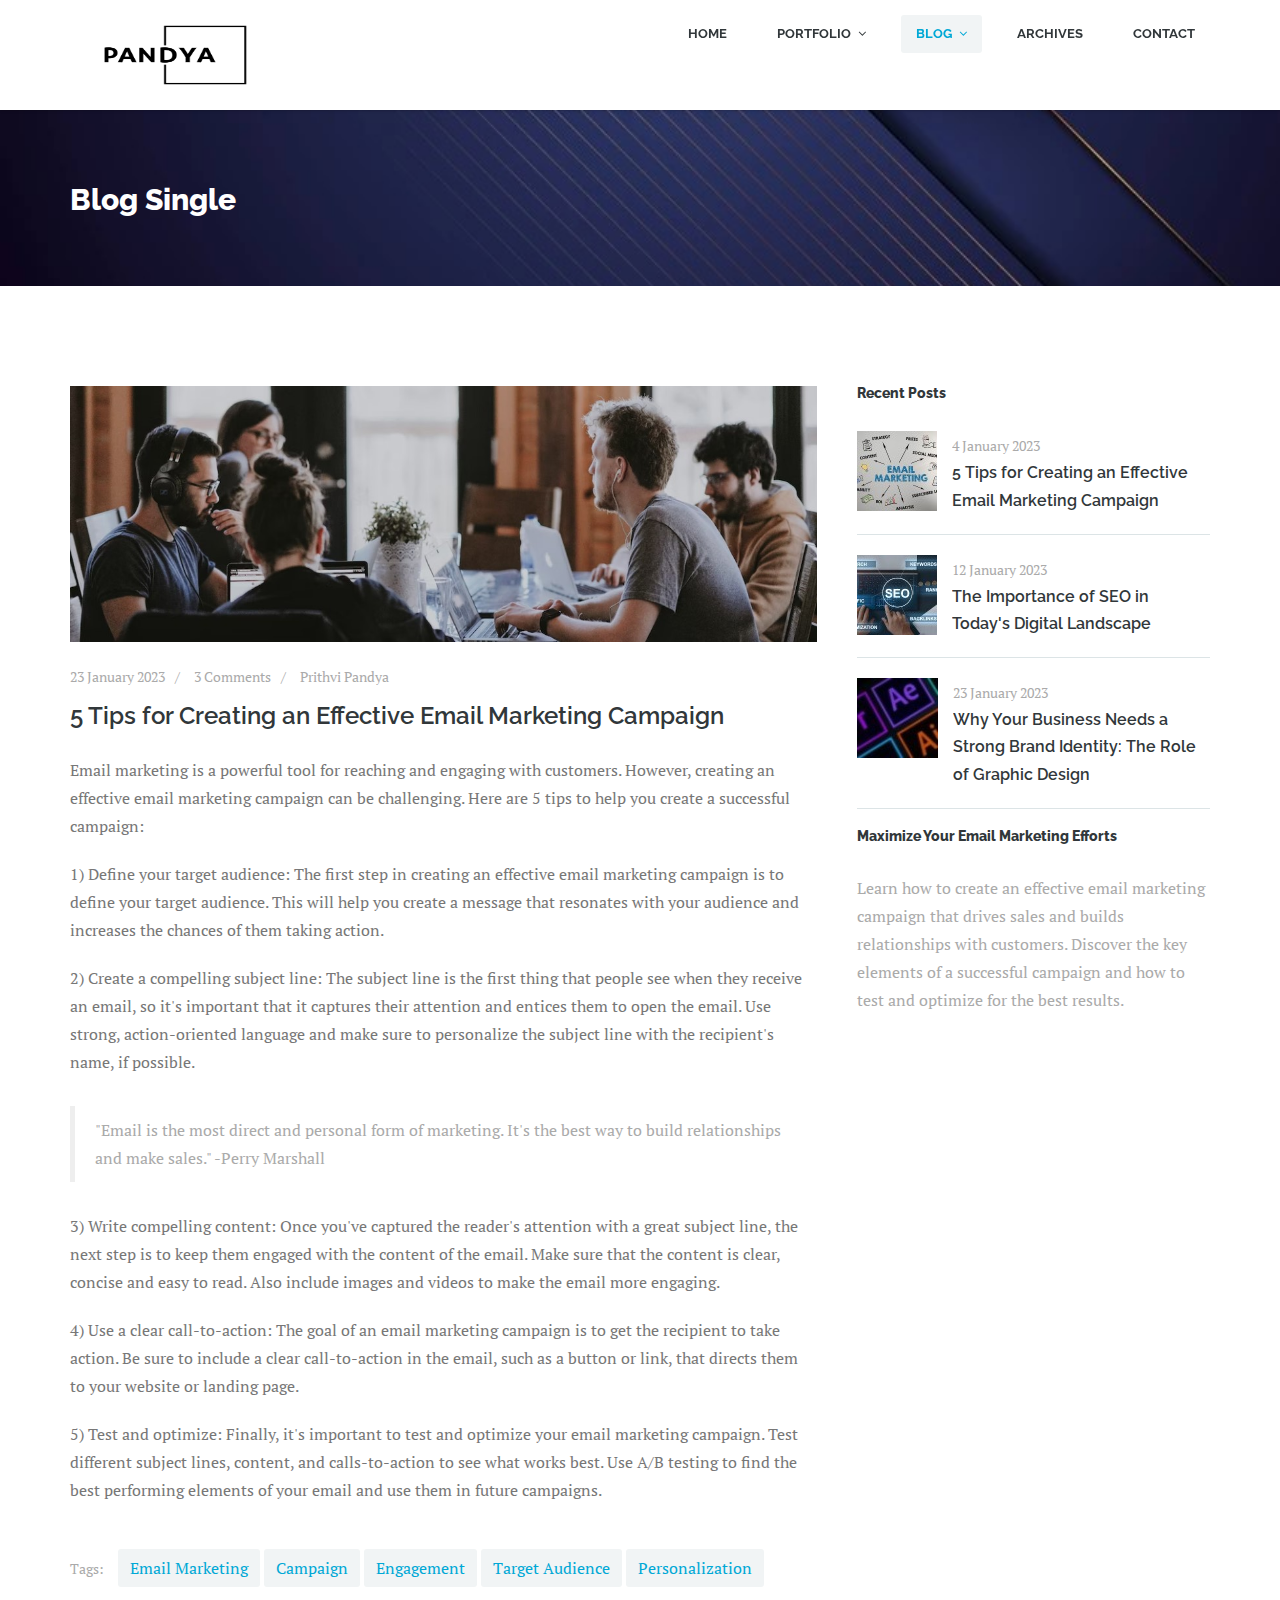
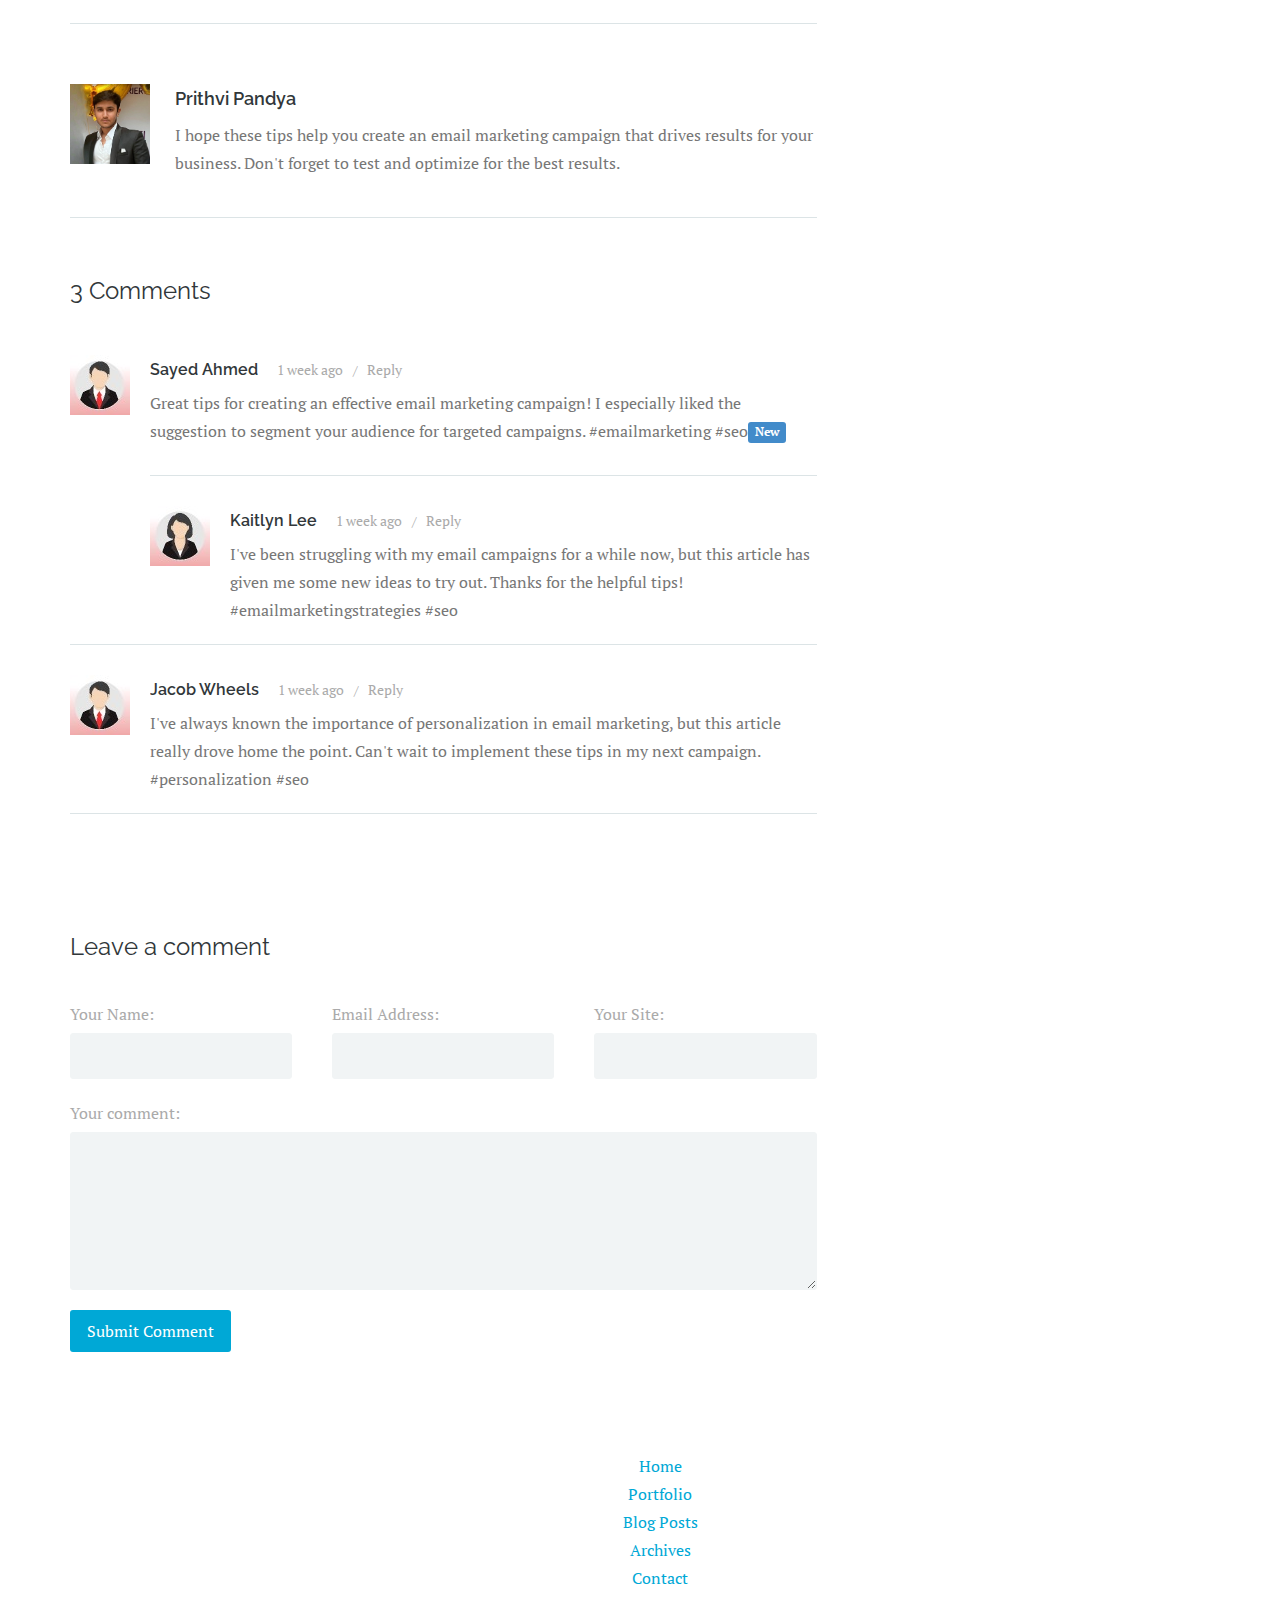
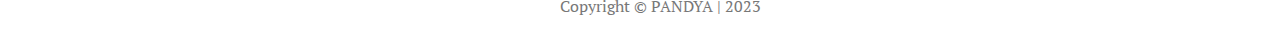
==== commit 57665024: "Add files via upload" ====
--- a/5TipsEmailMarketingCampaign.html
+++ b/5TipsEmailMarketingCampaign.html
@@ -3,7 +3,7 @@
 <head>
 	<meta charset="UTF-8">
 	<meta name="viewport" content="width=device-width, initial-scale=1, maximum-scale=1">
-	<title>Medigo Blue, Blog Post, free template</title>
+	<title>PANDYA</title>
     <meta name="keywords" content="">
 	<meta name="description" content="">
     <meta name="author" content="templatemo">
@@ -110,9 +110,7 @@
 					<div class="col-md-6 col-sm-6">
 						<h2 class="page-title">Blog Single</h2>
 					</div> <!-- /.col-md-6 -->
-					<div class="col-md-6 col-sm-6 text-right">
-						<span class="page-location">Home / Blog Single</span>
-					</div> <!-- /.col-md-6 -->
+					
 				</div> <!-- /.row -->
 			</div> <!-- /.container -->
 		</div> <!-- /.parallax-overlay -->
@@ -294,7 +292,8 @@
 								<h4><a href="TheRoleofGraphicDesign.html">Why Your Business Needs a Strong Brand Identity: The Role of Graphic Design</a></h4>
 							</div>
 						</div> <!-- /.last-post -->
-					</div> <!-- /.sidebar-widget -->
+					<!-- /.sidebar-widget -->
+					<!-- </div> 
 					<div class="sidebar-widget">
 						<h5 class="widget-title">Categories</h5>
 						<div class="row categories">
@@ -304,15 +303,20 @@
 									<li><a href="#">Audio</a></li>
 									<li><a href="#">Video</a></li>
 									<li><a href="#">Branding</a></li>
+									<p></p>
 								</ul>
 							</div>
-							
-						</div> <!-- /.row -->
-					</div> <!-- /.sidebar-widget -->
+						</div>  -->
+						<!-- /.row -->
+						
+					<!-- /.sidebar-widget -->
+					<!-- </div> 
 					<div class="sidebar-widget">
 						<h5 class="widget-title">Feed</h5>
 						<ul id="flickr-feed" class="thumbs"></ul>
-					</div> <!-- /.sidebar-widget -->
+					</div>  -->
+					<!-- /.sidebar-widget -->
+					
 					<div class="sidebar-widget">
 						<h5 class="widget-title">Maximize Your Email Marketing Efforts</h5>
 						<p class="light-text">Learn how to create an effective email marketing campaign that drives sales and builds relationships with customers. Discover the key elements of a successful campaign and how to test and optimize for the best results.</p>
@@ -333,7 +337,7 @@
 							<li><a href="index.html">Home</a></li>
 							<li><a href="portfolio.html">Portfolio</a></li>
 							<li><a href="blog.html">Blog Posts</a></li>
-							<li><a href="archives.html">Shortcodes</a></li>
+							<li><a href="archives.html">Archives</a></li>
 							<li><a href="contact.html">Contact</a></li>
 						</ul> <!-- /.footer-menu -->
 					</nav> <!-- /.footer-nav -->
--- a/css/blue-scheme.css
+++ b/css/blue-scheme.css
@@ -459,7 +459,7 @@
 }
 
 #homeIntro {
-  background-image: url("../images/includes/homeintro.jpg");
+  background-image: url("../images/slider-right-dec.jpg");
 }
 
 #portfolio {
@@ -483,9 +483,7 @@
   background-attachment: inherit;
 }
 
-#contact {
-  background-image: url("../images/includes/contact.jpg");
-}
+
 
 .parallax {
   background-attachment: fixed;
@@ -496,9 +494,9 @@
   overflow: hidden;
 }
 
-.parallax-overlay {
+/* .parallax-overlay {
   background-color: rgba(0, 0, 0, 0.65);
-}
+} */
 
 .pageTitle {
   padding-top: 70px;
@@ -1249,80 +1247,157 @@
   border: none;
 }
 
-/*------------------------------------------------------
-	Contact Page Styling 
---------------------------------------------------------*/
-.contact-wrapper h3 {
-  margin: 0 0 30px 0;
-}
-
-.contact-map {
+
+/* 
+---------------------------------------------
+contact
+--------------------------------------------- 
+*/
+
+.contact-us {
+  padding-top: 130px;
+}
+
+.contact-us .section-heading .line-dec {
+  margin: 0 auto;
+}
+
+.contact-us .section-heading {
+  text-align: center;
+  margin-bottom: 80px;
+}
+
+
+form#contact:before {
+  background-image: url(../images/contact-top-right-v3.png);
+  position: absolute;
+  right: 0;
+  top: 0;
+  width: 726px;
+  height: 78px;
+  background-repeat: no-repeat;
+  content: '';
+  z-index: 1;
+}
+
+.contact-dec img {
+  max-width: 224px;
+  position: absolute;
+  right: 25px;
+  top: -242px;
+}
+
+
+form#contact {
+  box-shadow: 0px 0px 15px rgba(0,0,0,0.1);
+  position: relative;
+  background-color: #fff;
+  border-radius: 23px;
+  text-align: center;
+}
+
+form#contact #map iframe {
+  border-top-left-radius: 23px;
+  border-bottom-left-radius: 23px;
+  margin-bottom: -7px;
+  position: relative;
+  z-index: 2;
+}
+
+.fill-form {
+  padding: 80px 60px 80px 30px;
+}
+
+.fill-form .info-post {
+  margin-bottom: 20px;
+}
+
+.fill-form .icon {
+  text-align: center;
+  box-shadow: 0px 0px 15px rgba(0,0,0,0.1);
+  border-radius: 23px;
+  padding: 25px 15px;
+}
+
+.fill-form .icon img {
+  max-width: 60px;
+  display: block;
+  margin: 0 auto;
+}
+
+.fill-form .icon a {
+  margin-top: 15px;
+  display: inline-block;
+  font-size: 15px;
+  font-weight: 500;
+  color: #2a2a2a;
+  transition: all .3s;
+}
+
+.fill-form .icon:hover a {
+  color: #4da6e7;
+}
+
+form#contact input {
+  width: 100%;
+  height: 46px;
+  background-color: transparent;
+  border: 1px solid #eee;
+  outline: none;
+  font-size: 15px;
+  font-weight: 300;
+  color: #2a2a2a;
+  padding: 0px 20px;
+  border-radius: 23px;
   margin-top: 30px;
 }
 
-.contact-form {
-  margin-top: 50px;
-  margin-bottom: 100px;
-  padding-top: 50px;
-  border-top: 1px solid #dce4e6;
-}
-.contact-form h3 {
-  margin: 0 0 40px 0;
-}
-.contact-form .widget-inner {
-  margin-top: 40px;
-}
-.contact-form #email, .contact-form #name, .contact-form #subject, .contact-form textarea {
+form#contact input::placeholder {
+  color: #aaa;
+}
+
+form#contact textarea {
   width: 100%;
   min-width: 100%;
   max-width: 100%;
-}
-.contact-form input.mainBtn {
-  width: auto;
-}
-.contact-form textarea {
-  min-height: 160px;
-}
-
-#result {
+  max-height: 200px;
+  min-height: 200px;
+  height: 200px;
+  border-radius: 23px;
+  background-color: transparent;
+  border: 1px solid #eee;
+  outline: none;
+  font-size: 15px;
+  font-weight: 300;
+  color: #2a2a2a;
+  padding: 15px 20px;
   margin-top: 30px;
-  color: white;
-}
-#result .success {
-  background-color: #84c333;
-  padding: 14px 20px;
-}
-#result .error {
-  background-color: #d15858;
-  padding: 14px 20px;
-}
-
-.site-footer {
-  background-color: #f1f4f5;
-  padding: 100px 0;
-  color: #aaaaaa;
-  font-family: "Raleway", sans-serif;
-}
-
-.footer-menu li {
+}
+
+form#contact textarea::placeholder {
+  color: #aaa;
+}
+
+form#contact button {
   display: inline-block;
-  margin: 0 20px;
-}
-.footer-menu li a {
-  color: #aaaaaa;
-  font-size: 13px;
-  text-transform: uppercase;
-  font-weight: 700;
-}
-.footer-menu li a:hover {
-  color: #00a8d6;
-}
-
-.copyright-text {
+  background-color: #fff;
+  font-size: 15px;
+  font-weight: 400;
+  color: #4da6e7;
   margin-top: 30px;
-  font-weight: 700;
-  text-transform: uppercase;
-  font-size: 13px;
+  width: 100%;
+  text-transform: capitalize;
+  padding: 12px 25px;
+  border-radius: 23px;
+  letter-spacing: 0.25px;
+  border: 1px solid #4da6e7;
+  transition: all .3s;
+  outline: none;
+}
+
+form#contact button:hover {
+  background-color: #4da6e7!important;
+  color: #fff!important;
 }
 
 /*------------------------------------------------------
@@ -1387,3 +1462,172 @@
     height: auto;
   }
 }
+/* 
+---------------------------------------------
+responsive
+--------------------------------------------- 
+*/
+
+@media (max-width: 1200px) {
+  .header-area .main-nav .logo h4 {
+    font-size: 24px;
+  }
+  .header-area .main-nav .logo h4 img {
+    max-width: 25px;
+    margin-left: 0px;
+  }
+  .header-area .main-nav .nav li:last-child {
+    padding-left: 20px;
+  }
+}
+
+@media (max-width: 992px) {
+  form#contact {
+    overflow: hidden;
+  }
+  .header-area .main-nav .logo h4 {
+    font-size: 20px;
+  }
+  .main-banner .left-content {
+    margin-right: 0px;
+  }
+  .main-banner {
+    text-align: center;
+    padding: 226px 0px 30px 0px;
+  }
+  .main-banner:before {
+    display: none;
+  }
+  .main-banner .right-image {
+    margin: 30px auto 0px auto;
+    text-align: center;
+  }
+  .features-item {
+    margin-bottom: 45px;
+  }
+  .last-features-item,
+  .last-skill-item {
+    margin-bottom: 0px !important;
+  }
+  .skill-item {
+    margin-bottom: 30px;
+  }
+  .about-left-image img {
+    margin-right: 0px;
+    margin-bottom: 45px;;
+  }
+  .services .naccs .menu div {
+    font-size: 15px;
+    font-weight: 500;
+  }
+  .service-item {
+    text-align: center;
+  }
+  .service-item .icon {
+    margin-top: 0px;
+    margin-bottom: 30px;
+  }
+  .about-us .left-image {
+    margin-right: 30px;
+    margin-left: 30px;
+    margin-bottom: 45px;
+  }
+  .blog-posts {
+    margin-left: 0px;
+    margin-top: 30px;
+  }
+  .post-item {
+    margin-bottom: 70px;
+  }
+  .our-portfolio .owl-nav {
+    display: none !important;
+  }
+  .contact-info {
+    margin-top: 60px;
+  }
+  form#contact {
+    padding: 45px;
+  }
+}
+
+@media (max-width: 767px) {
+  .header-area .main-nav .logo h4 {
+    font-size: 30px;
+  }
+  .header-area .main-nav .logo h4 img {
+    max-width: 30px;
+    margin-left: 5px;
+  }
+  .main-banner .info-stat {
+    margin-bottom: 15px;
+  }
+  .service-item {
+    text-align: center;
+    padding: 30px;
+  }
+  .service-item .icon {
+    float: none;
+    margin-right: 0px;
+    margin-bottom: 15px;
+  }
+  .service-item .right-content {
+    display: inline-block;
+  }
+  .services .naccs .menu div .thumb {
+    padding: 5px;
+  }
+  .services .icon img {
+    margin: 0px;
+  }
+  .services ul.nacc li.active {
+    padding: 45px;
+  }
+  .services .naccs .menu div  {
+    font-size: 0px;
+  }
+  .services ul.nacc li .right-image img {
+    float: none;
+  }
+  .our-portfolio .section-heading,
+  .about-us .section-heading,
+  .about-us .about-item,
+  .about-us p,
+  .about-us .main-green-button {
+    text-align: center;
+  }
+  .our-portfolio .section-heading .line-dec {
+    margin: 0 auto;
+  }
+  .our-services .section-heading {
+    margin-left: 15px;
+    margin-right: 15px;
+  }
+  .free-quote form input {
+    margin-left: 0px;
+    padding: 0px 30px;
+  }
+  .free-quote form button {
+    margin-left: 0px;
+    border-bottom-left-radius: 40px;
+    border-top-right-radius: 0px;
+  }
+  .blog-posts {
+    margin-left: 0px;
+    margin-top: 30px;
+  }
+  .post-item {
+    margin-bottom: 30px;
+  }
+  .post-item .thumb img {
+    max-width: 140px;
+  }
+  .post-item .right-content p {
+    display: none;
+  }
+  .about-us .about-item {
+    margin-top: 15px;
+  }
+  form#contact {
+    padding: 30px;
+  }
+}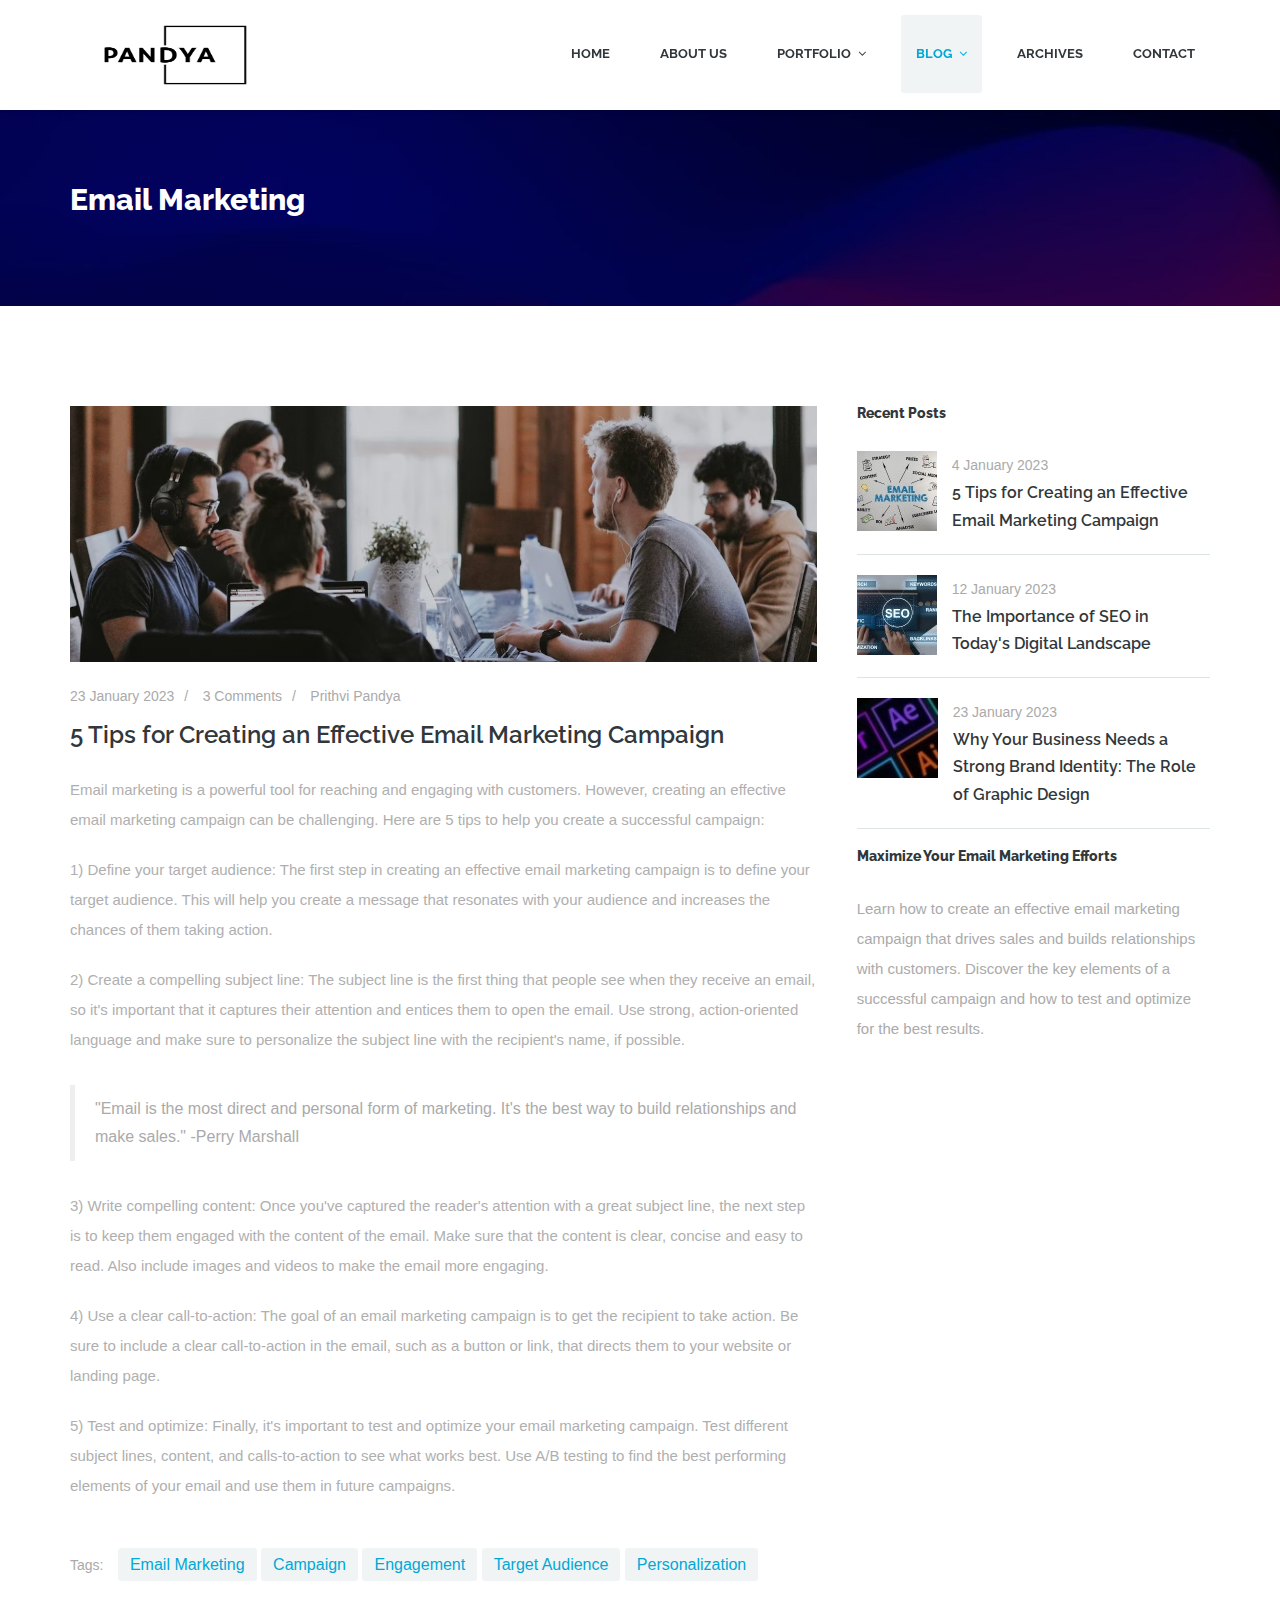
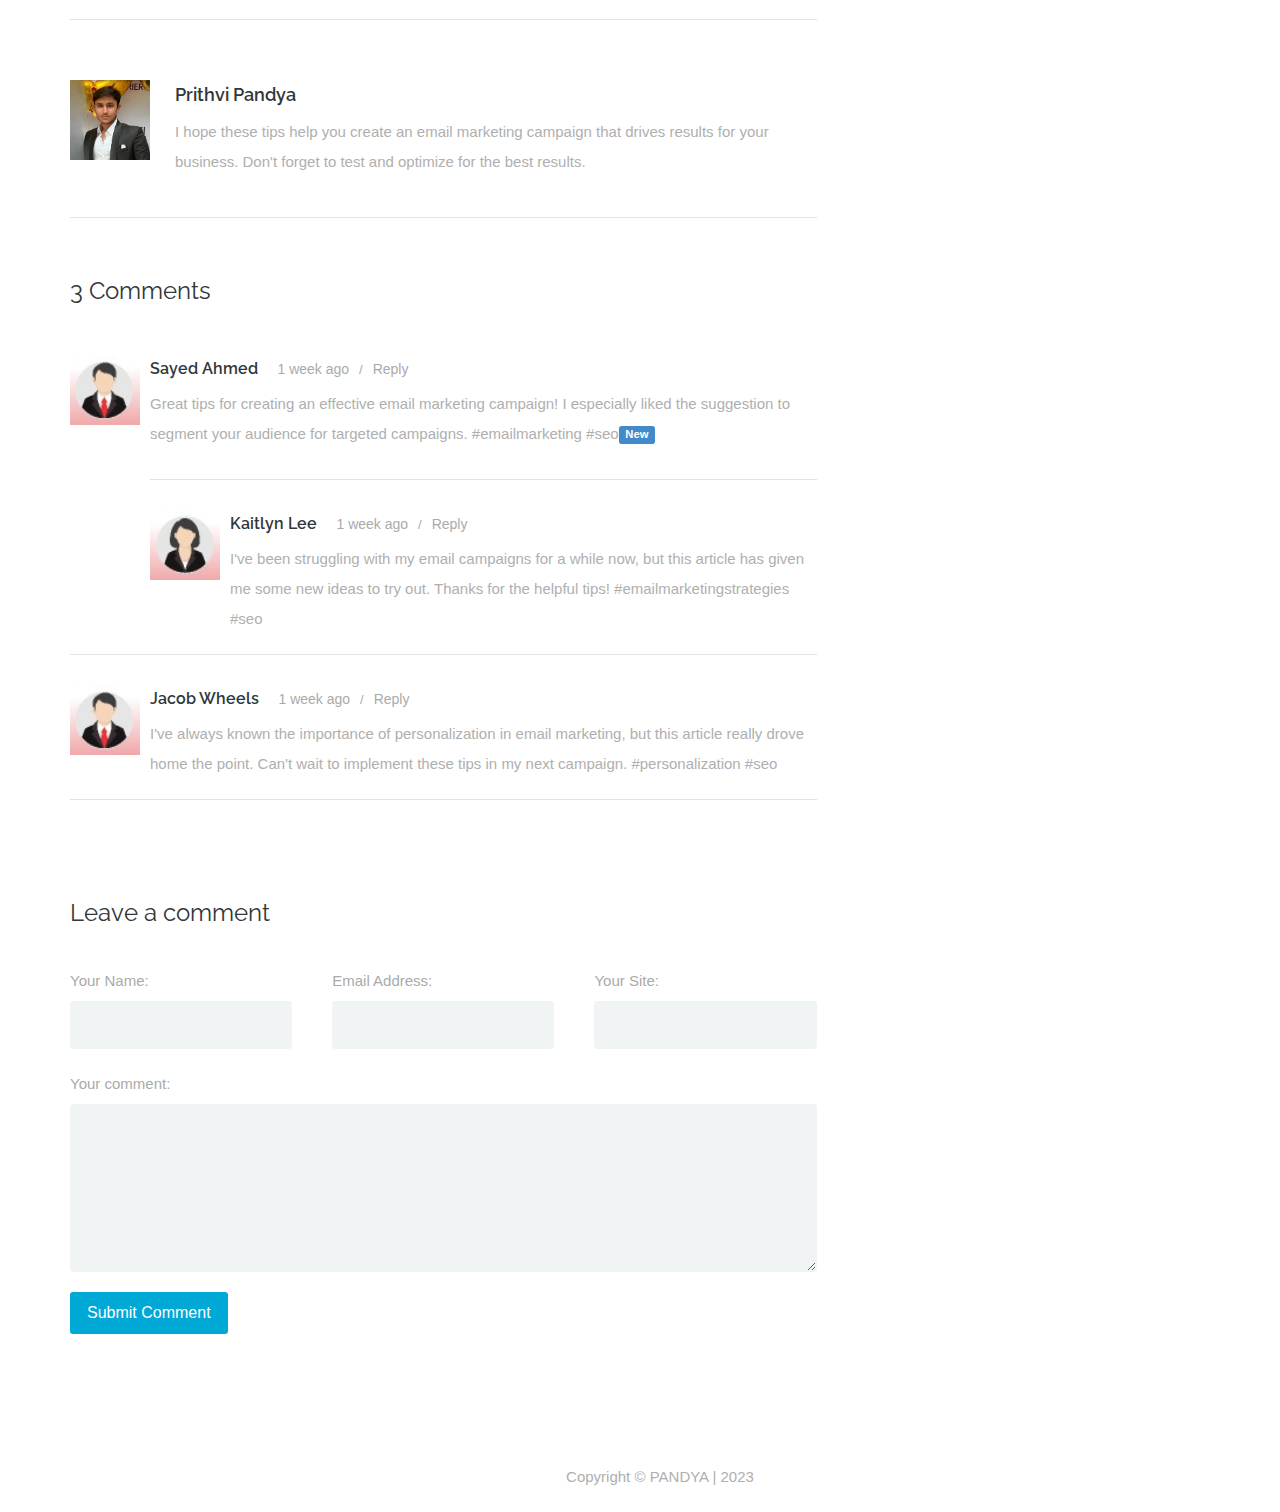
==== commit a56c088e: "Upadated HTTPS version" ====
--- a/5TipsEmailMarketingCampaign.html
+++ b/5TipsEmailMarketingCampaign.html
@@ -31,6 +31,7 @@
 	<div class="responsive_menu">
 		<ul class="main_menu">
 				<li><a href="index.html">Home</a></li>
+				<li><a href="aboutUs.html">About Us</a></li>
 				<li><a href="#">Portfolio</a>
 					<ul>
 						<li><a href="portfolio.html">Project Grid</a></li>
@@ -68,6 +69,7 @@
 				<nav class="main-nav visible-md visible-lg">
 					<ul class="sf-menu">
 						<li><a href="index.html">Home</a></li>
+						<li><a href="aboutUs.html">About Us</a></li>
 									<li><a href="#">Portfolio</a>
 										<ul>
 											<li><a href="portfolio.html">Project Grid</a></li>
@@ -103,12 +105,12 @@
 		</div> <!-- /.container -->
 	</header> <!-- /.site-header -->
 
-	<div class="first-widget parallax" id="blogId">
+	<div class="first-widget parallax" id="blog">
 		<div class="parallax-overlay">
 			<div class="container pageTitle">
 				<div class="row">
 					<div class="col-md-6 col-sm-6">
-						<h2 class="page-title">Blog Single</h2>
+						<h2 class="page-title">Email Marketing</h2>
 					</div> <!-- /.col-md-6 -->
 					
 				</div> <!-- /.row -->
@@ -334,11 +336,11 @@
 				<div class="col-md-12">
 					<nav class="footer-nav clearfix">
 						<ul class="footer-menu">
-							<li><a href="index.html">Home</a></li>
+							<!-- <li><a href="index.html">Home</a></li>
 							<li><a href="portfolio.html">Portfolio</a></li>
 							<li><a href="blog.html">Blog Posts</a></li>
 							<li><a href="archives.html">Archives</a></li>
-							<li><a href="contact.html">Contact</a></li>
+							<li><a href="contact.html">Contact</a></li> -->
 						</ul> <!-- /.footer-menu -->
 					</nav> <!-- /.footer-nav -->
 				</div> <!-- /.col-md-12 -->
--- a/css/blue-scheme.css
+++ b/css/blue-scheme.css
@@ -14,14 +14,13 @@
   -webkit-text-size-adjust: 100%;
 }
 
-h1, h2, h3, h4, h5, h6 {
+h1, h2, h3, h4, h5, h6{
   color: #31373a;
   font-family: "Raleway", sans-serif;
   font-weight: normal;
 }
-
 h1 a, h2 a, h3 a,
-h4 a, h5 a, h6 a {
+h4 a, h5 a, h6 a{
   font-weight: inherit;
 }
 
@@ -31,6 +30,7 @@
 
 h2 {
   font-size: 30px;
+  padding-bottom: 20px;
 }
 
 h3 {
@@ -44,10 +44,16 @@
 
 h5 {
   font-size: 16px;
+  
 }
 
 h6 {
-  font-size: 14px;
+  text-transform: capitalize;
+  font-size: 20px;
+  font-weight: 700;
+  color: #4da6e7;
+  margin-bottom: 15px;
+  text-transform: uppercase;
 }
 
 p {
@@ -218,7 +224,7 @@
   font-weight: 700;
   text-transform: uppercase;
   font-family: "Raleway", sans-serif;
-  padding: 5px 15px;
+  padding: 25px 15px;
   display: block;
   -webkit-border-radius: 3px;
   -moz-border-radius: 3px;
@@ -529,12 +535,13 @@
 .home-intro-content h2 {
   font-size: 36px;
   font-weight: 800;
-  color: white;
+  color: rgb(7, 7, 7);
 }
 .home-intro-content p {
   margin: 55px 0;
   font-size: 18px;
   line-height: 32px;
+  color: rgb(7, 7, 7);
 }
 .home-intro-content .large-button:hover {
   opacity: 0.8;
@@ -545,6 +552,181 @@
   display: block;
   color: #aaaaaa;
 }
+
+/* ---- .grid-item ---- */
+
+.grid-sizer,
+.grid-item {
+  width: 50%;
+}
+
+.grid-item {
+  float: left;
+}
+
+.grid-item img {
+  display: block;
+  max-width: 100%;
+}
+
+.clearfix:after {
+  content: ".";
+  display: block;
+  clear: both;
+  visibility: hidden;
+  line-height: 0;
+  height: 0;
+}
+
+.clearfix {
+  display: inline-block;
+}
+
+html[xmlns] .clearfix {
+  display: block;
+}
+
+* html .clearfix {
+  height: 1%;
+}
+
+ul, li {
+  padding: 0;
+  margin: 0;
+  list-style: none;
+}
+
+header, nav, section, article, aside, footer, hgroup {
+  display: block;
+}
+
+* {
+  box-sizing: border-box;
+}
+
+html, body {
+  font-family: 'Poppins', sans-serif;
+  font-weight: 400;
+  background-color: #fff;
+  -ms-text-size-adjust: 100%;
+  -webkit-font-smoothing: antialiased;
+  -moz-osx-font-smoothing: grayscale;
+}
+
+a {
+  text-decoration: none !important;
+}
+
+h1, h2, h3, h4, h5, h6 {
+  margin-top: 0px;
+  margin-bottom: 0px;
+}
+
+ul {
+  margin-bottom: 0px;
+}
+
+p {
+  font-size: 15px;
+  line-height: 30px;
+  font-weight: 300;
+  color: #afafaf;
+}
+
+img {
+  width: 100%;
+  overflow: hidden;
+}
+
+/* 
+---------------------------------------------
+global styles
+--------------------------------------------- 
+*/
+html,
+body {
+  background: #fff;
+  font-family: 'Poppins', sans-serif;
+}
+
+::selection {
+  background: #4da6e7;
+  color: #fff !important;
+}
+
+::-moz-selection {
+  background: #4da6e7;
+  color: #fff !important;
+}
+
+@media (max-width: 991px) {
+  html, body {
+    overflow-x: hidden;
+  }
+  .mobile-top-fix {
+    margin-top: 30px;
+    margin-bottom: 0px;
+  }
+  .mobile-bottom-fix {
+    margin-bottom: 30px;
+  }
+  .mobile-bottom-fix-big {
+    margin-bottom: 60px;
+  }
+}
+
+.page-section {
+  margin-top: 120px;
+}
+
+.section-heading {
+  position: relative;
+  z-index: 2;
+}
+
+.section-heading h6 {
+  font-size: 15px;
+  font-weight: 700;
+  color: #4da6e7;
+  text-transform: uppercase;
+  margin-bottom: 15px;
+}
+
+.section-heading h4 {
+  color: #2a2a2a;
+  font-size: 35px;
+  font-weight: 700;
+  text-transform: capitalize;
+  margin-bottom: 25px;
+}
+
+.section-heading h4 em {
+  font-style: normal;
+  color: #4da6e7;
+}
+
+.section-heading .line-dec {
+  width: 50px;
+  height: 2px;
+  background-color: #4da6e7;
+}
+
+.border-first-button a {
+  display: inline-block !important;
+  padding: 10px 20px !important;
+  color: #4da6e7 !important;
+  border: 1px solid #4da6e7 !important;
+  border-radius: 23px;
+  font-weight: 500 !important;
+  letter-spacing: 0.3px !important;
+  transition: all .5s;
+}
+
+.border-first-button a:hover {
+  background-color: #4da6e7;
+  color: #fff !important;
+}
+
 
 /*------------------------------------------------------
 	Call To Action 
@@ -581,9 +763,109 @@
   margin: 30px 0 20px 0;
 }
 
-/*------------------------------------------------------
-	Portfolio Styling 
---------------------------------------------------------*/
+/* 
+---------------------------------------------
+Portfolio
+--------------------------------------------- 
+*/
+
+.our-portfolio {
+  padding-top: 40px;
+  overflow: hidden;
+  position: relative;
+}
+
+
+.our-portfolio .section-heading {
+  margin-bottom: 80px;
+}
+
+.our-portfolio .container-fluid {
+  padding-right: 15px;
+  padding-left: 15px;
+  position: relative;
+  z-index: 2;
+}
+
+.our-portfolio .item {
+  position: relative;
+  z-index: 222;
+}
+
+.portfolio-item {
+  border-radius: 25px;
+  box-shadow: 0px 0px 15px rgba(0,0,0,0.1);
+  margin: 15px;
+}
+
+.portfolio-item .thumb {
+  position: relative;
+  border-radius: 50px;
+}
+
+.portfolio-item:hover .down-content h4,
+.portfolio-item:hover .down-content span {
+  color: #4da6e7;
+}
+
+.portfolio-item .thumb img {
+  border-top-right-radius: 23px;
+  border-top-left-radius: 23px;
+  overflow: hidden;
+}
+
+.portfolio-item .down-content {
+  background-color: #fff;
+  text-align: center;
+  padding: 18px 0px;
+  border-bottom-right-radius: 23px;
+  border-bottom-left-radius: 23px;
+}
+
+.portfolio-item .down-content h4 {
+  font-size: 20px;
+  font-weight: 700;
+  color: #2a2a2a;
+  margin-bottom: 8px;
+  transition: all .3s;
+}
+
+.portfolio-item .down-content span {
+  font-size: 15px;
+  color: #afafaf;
+  transition: all .3s;
+}
+
+.our-portfolio .owl-nav {
+  display: inline-block!important;
+  position: absolute;
+  top: -125px;
+  right: 15%;
+  max-width: 1320px;
+}
+
+.our-portfolio .owl-nav .owl-next {
+  margin-left: 10px;
+}
+
+.our-portfolio .owl-nav span {
+  width: 46px;
+  height: 46px;
+  display: inline-block;
+  text-align: center;
+  line-height: 46px;
+  font-size: 30px;
+  background-color: #eee;
+  border-radius: 50%;
+  color: #fff;
+  transition: all 0.5s;
+}
+
+.our-portfolio .owl-nav span:hover {
+  color: #fff;
+  background-color: #4da6e7;
+}
+
 .portfolio {
   margin-top: 40px;
 }
@@ -769,40 +1051,7 @@
   opacity: 1;
 }
 
-.owl-next {
-  position: absolute;
-  top: 50%;
-  right: 0;
-  width: 40px;
-  height: 48;
-  content: 'ddd';
-  margin-right: 2px;
-  margin-top: -25px;
-}
-.owl-next:after {
-  font-family: 'FontAwesome';
-  content: '\f054';
-  color: #31373a;
-  line-height: 48px;
-  text-align: center;
-}
-
-.owl-prev {
-  position: absolute;
-  top: 50%;
-  left: 0;
-  width: 40px;
-  height: 48px;
-  margin-left: 1px;
-  margin-top: -25px;
-}
-.owl-prev:after {
-  font-family: 'FontAwesome';
-  content: '\f053';
-  color: #31373a;
-  line-height: 48px;
-  text-align: center;
-}
+
 
 .project-single {
   margin-top: 100px;
@@ -874,6 +1123,8 @@
 .flex-direction-nav .flex-next {
   right: 0px;
 }
+
+
 
 /*------------------------------------------------------
 	Testimonials Styling 
@@ -899,7 +1150,7 @@
 }
 
 .testimonial-author {
-  margin-bottom: 40px;
+  margin-bottom: 20px;
   color: #aaaaaa;
 }
 .testimonial-author:before, .testimonial-author:after {
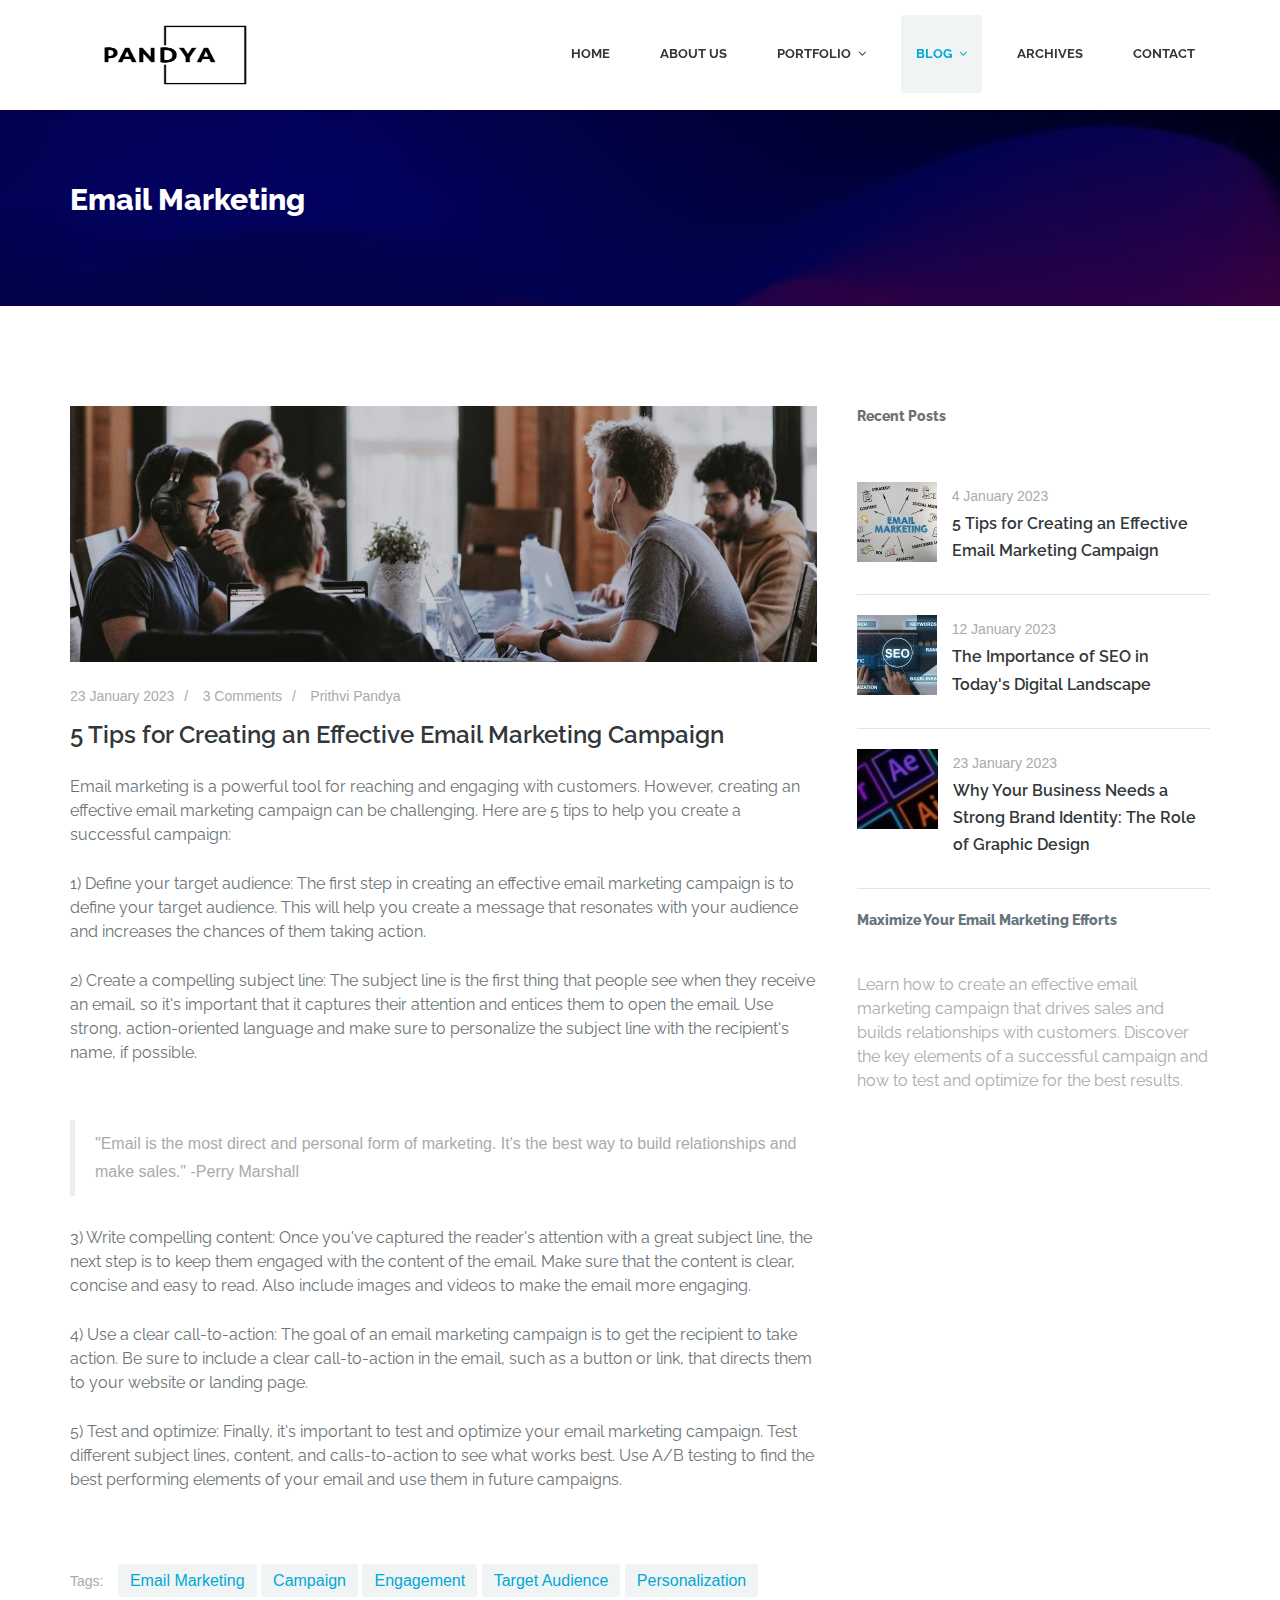
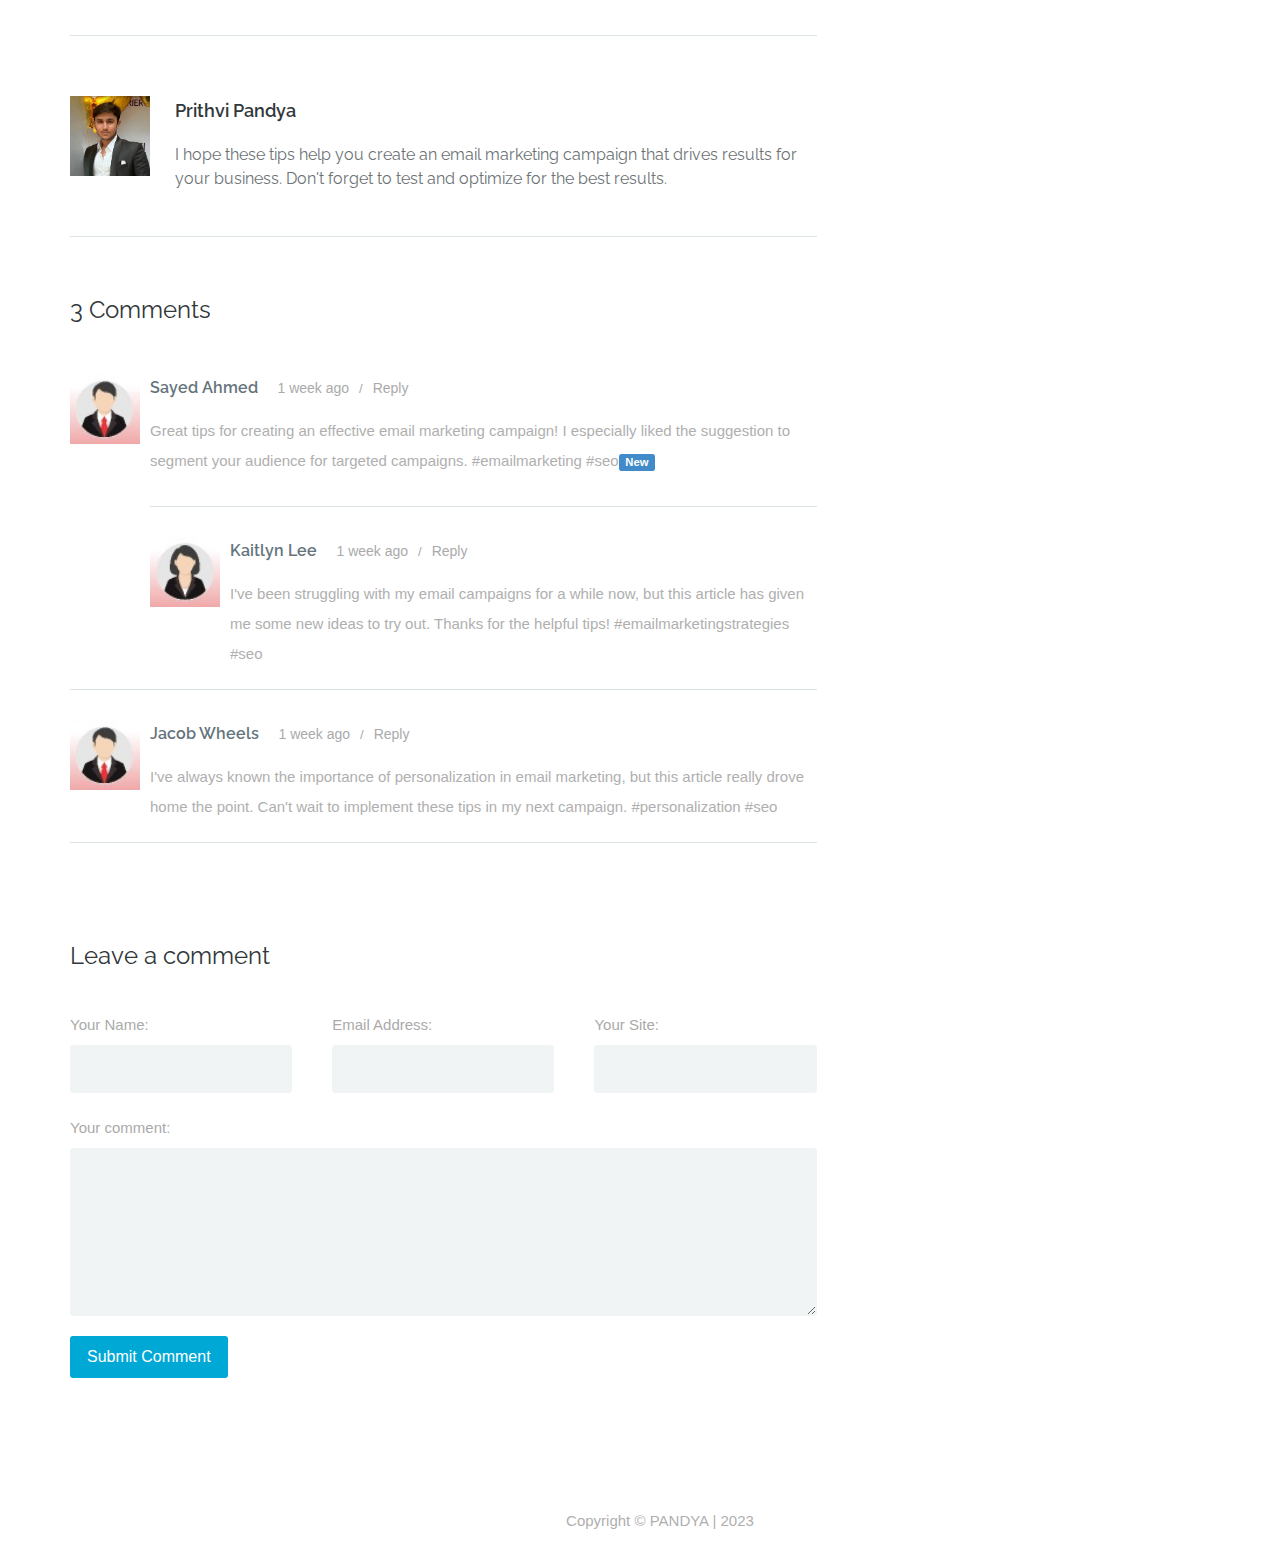
==== commit 05891ac0: "Add files via upload" ====
--- a/5TipsEmailMarketingCampaign.html
+++ b/5TipsEmailMarketingCampaign.html
@@ -134,15 +134,15 @@
 								<span class="meta-author"><a href="#blog-author">Prithvi Pandya</a></span>
 								<h3>5 Tips for Creating an Effective Email Marketing Campaign</h3>
 
-								<p>Email marketing is a powerful tool for reaching and engaging with customers. However, creating an effective email marketing campaign can be challenging. Here are 5 tips to help you create a successful campaign:</p>
-                <p>1) Define your target audience: The first step in creating an effective email marketing campaign is to define your target audience. This will help you create a message that resonates with your audience and increases the chances of them taking action.</p>
-                <p>2) Create a compelling subject line: The subject line is the first thing that people see when they receive an email, so it's important that it captures their attention and entices them to open the email. Use strong, action-oriented language and make sure to personalize the subject line with the recipient's name, if possible.</p>
+								<h5>Email marketing is a powerful tool for reaching and engaging with customers. However, creating an effective email marketing campaign can be challenging. Here are 5 tips to help you create a successful campaign:</h5>
+                <h5>1) Define your target audience: The first step in creating an effective email marketing campaign is to define your target audience. This will help you create a message that resonates with your audience and increases the chances of them taking action.</h5>
+                <h5>2) Create a compelling subject line: The subject line is the first thing that people see when they receive an email, so it's important that it captures their attention and entices them to open the email. Use strong, action-oriented language and make sure to personalize the subject line with the recipient's name, if possible.</h5>
                 <blockquote>
 									"Email is the most direct and personal form of marketing. It's the best way to build relationships and make sales." -Perry Marshall
 								</blockquote>
-                <p>3) Write compelling content: Once you've captured the reader's attention with a great subject line, the next step is to keep them engaged with the content of the email. Make sure that the content is clear, concise and easy to read. Also include images and videos to make the email more engaging.</p>
-                <p>4) Use a clear call-to-action: The goal of an email marketing campaign is to get the recipient to take action. Be sure to include a clear call-to-action in the email, such as a button or link, that directs them to your website or landing page.</p>
-                <p>5) Test and optimize: Finally, it's important to test and optimize your email marketing campaign. Test different subject lines, content, and calls-to-action to see what works best. Use A/B testing to find the best performing elements of your email and use them in future campaigns.</p>
+                <h5>3) Write compelling content: Once you've captured the reader's attention with a great subject line, the next step is to keep them engaged with the content of the email. Make sure that the content is clear, concise and easy to read. Also include images and videos to make the email more engaging.</h5>
+                <h5>4) Use a clear call-to-action: The goal of an email marketing campaign is to get the recipient to take action. Be sure to include a clear call-to-action in the email, such as a button or link, that directs them to your website or landing page.</h5>
+                <h5>5) Test and optimize: Finally, it's important to test and optimize your email marketing campaign. Test different subject lines, content, and calls-to-action to see what works best. Use A/B testing to find the best performing elements of your email and use them in future campaigns.</h5>
 
 								
 
@@ -166,7 +166,7 @@
                             </a>
                             <div class="blog-author-info">
                                 <h4 class="author-name"><a href="#">Prithvi Pandya</a></h4>
-                                <p>I hope these tips help you create an email marketing campaign that drives results for your business. Don't forget to test and optimize for the best results.</p>
+                                <h5>I hope these tips help you create an email marketing campaign that drives results for your business. Don't forget to test and optimize for the best results.</h5>
                             </div>
                         </div>
 					</div> <!-- /.col-md-12 -->
@@ -320,8 +320,8 @@
 					<!-- /.sidebar-widget -->
 					
 					<div class="sidebar-widget">
-						<h5 class="widget-title">Maximize Your Email Marketing Efforts</h5>
-						<p class="light-text">Learn how to create an effective email marketing campaign that drives sales and builds relationships with customers. Discover the key elements of a successful campaign and how to test and optimize for the best results.</p>
+						<h4 class="widget-title">Maximize Your Email Marketing Efforts</h4>
+						<h5 class="light-text">Learn how to create an effective email marketing campaign that drives sales and builds relationships with customers. Discover the key elements of a successful campaign and how to test and optimize for the best results.</h5>
 					</div> <!-- /.sidebar-widget -->
 				</div> <!-- /.sidebar -->
 			</div> <!-- /.col-md-4 -->
--- a/css/blue-scheme.css
+++ b/css/blue-scheme.css
@@ -40,10 +40,15 @@
 h4 {
   line-height: 1.7;
   font-size: 20px;
+  color: #65747c;
+  padding-bottom: 10px;
 }
 
 h5 {
   font-size: 16px;
+  padding-bottom: 25px;
+  color: #6c7275;
+  line-height: 1.5;
   
 }
 
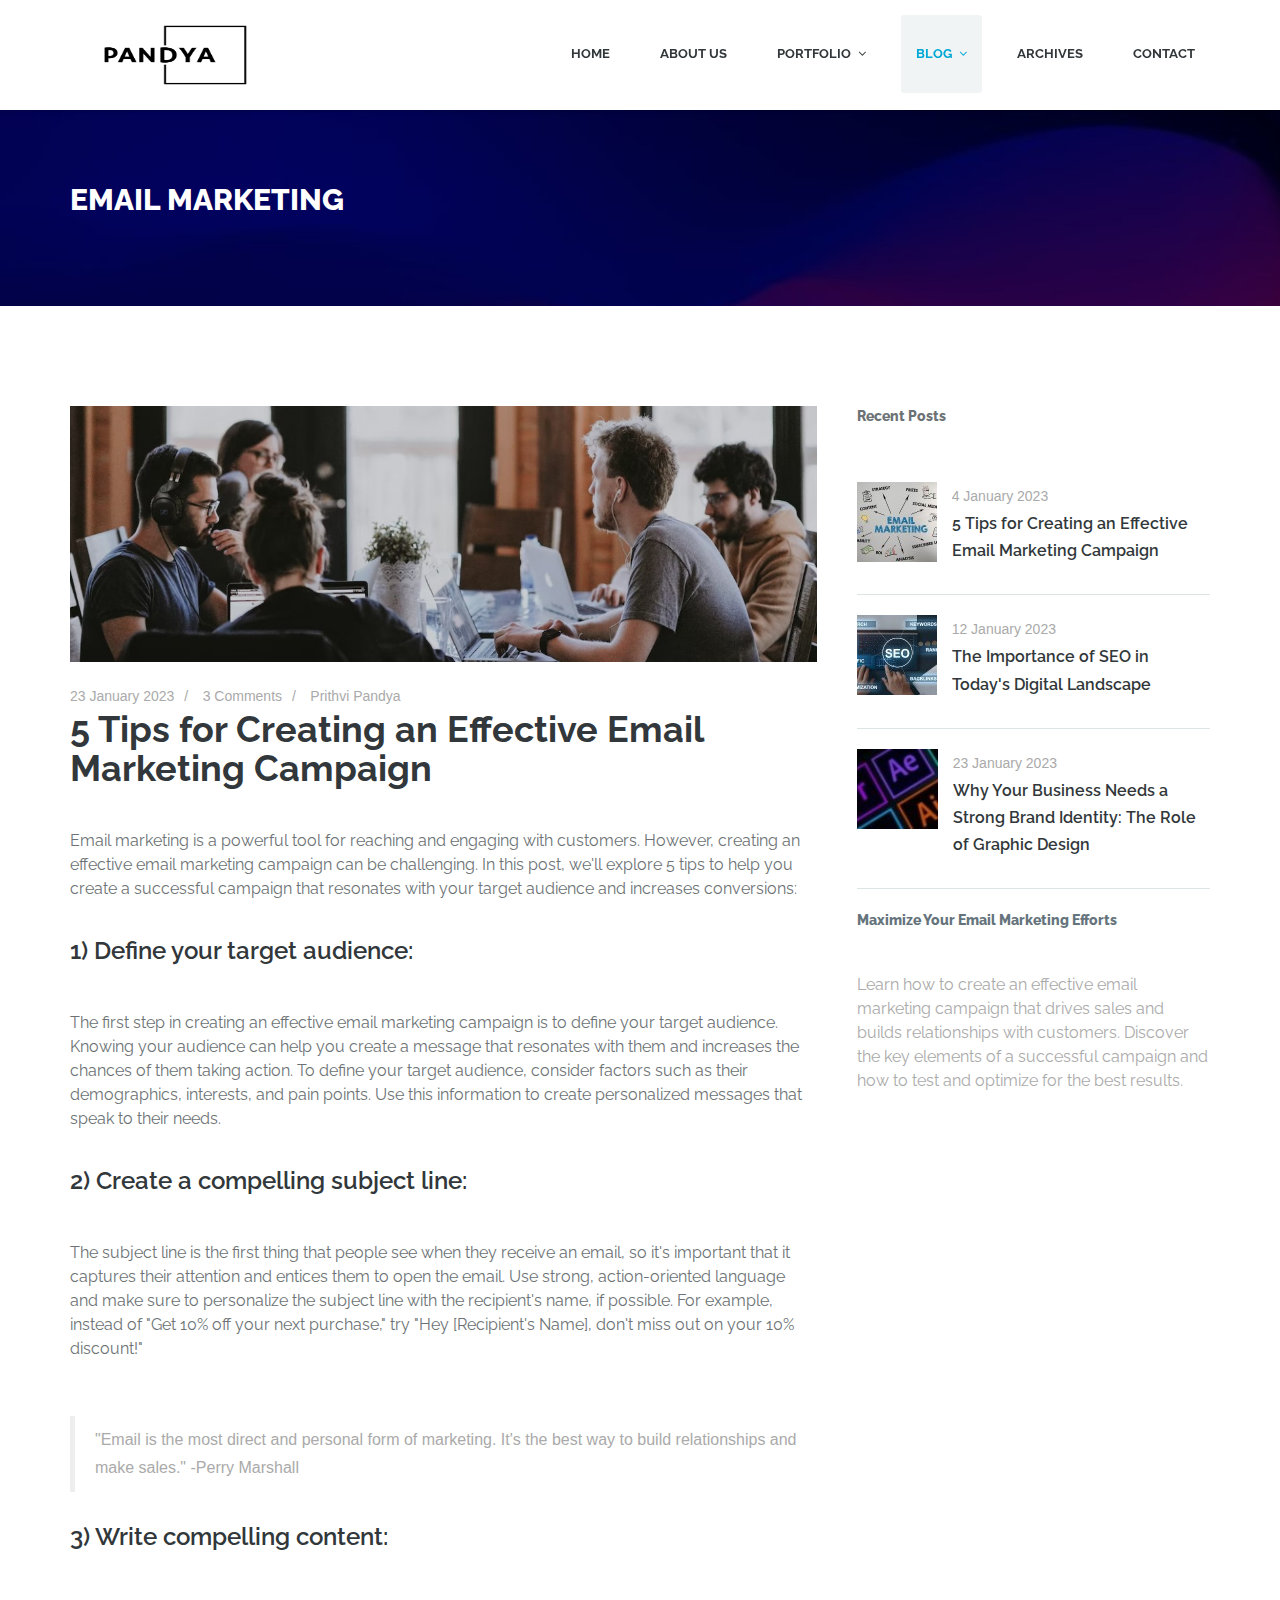
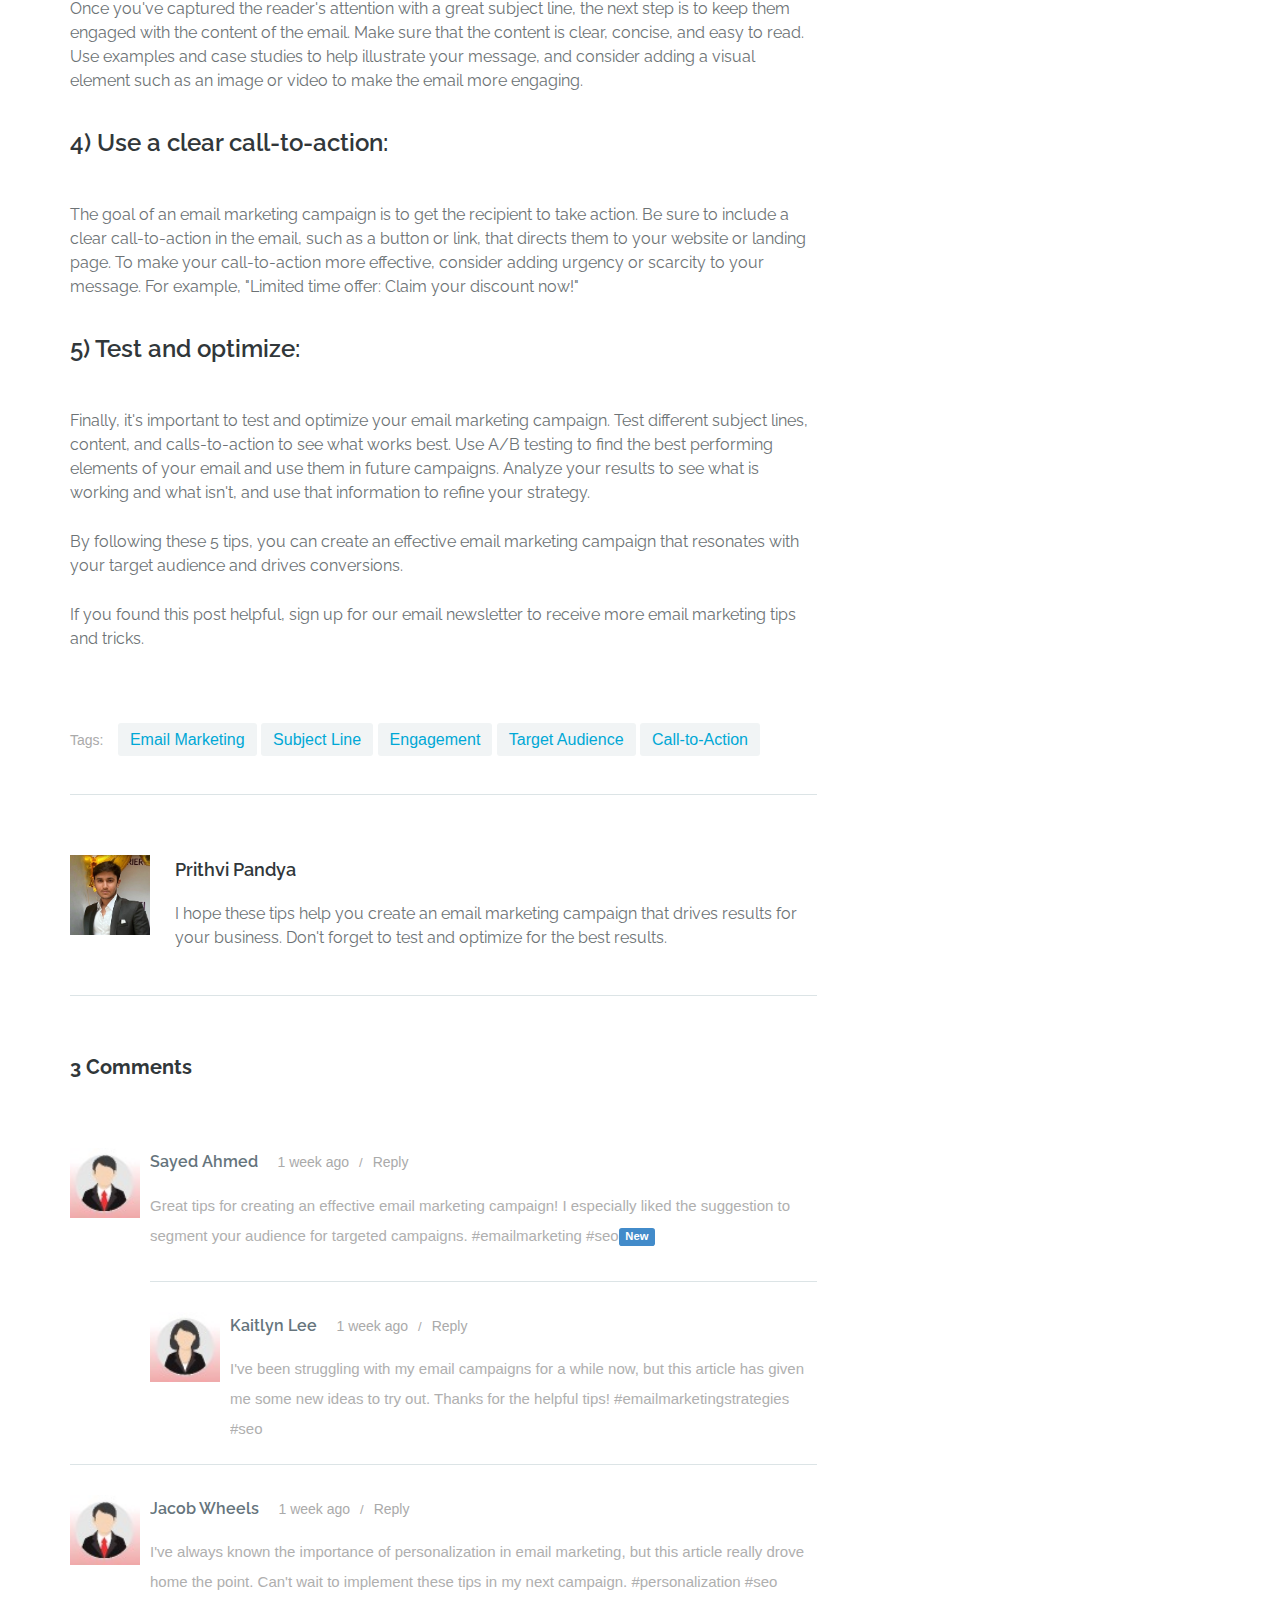
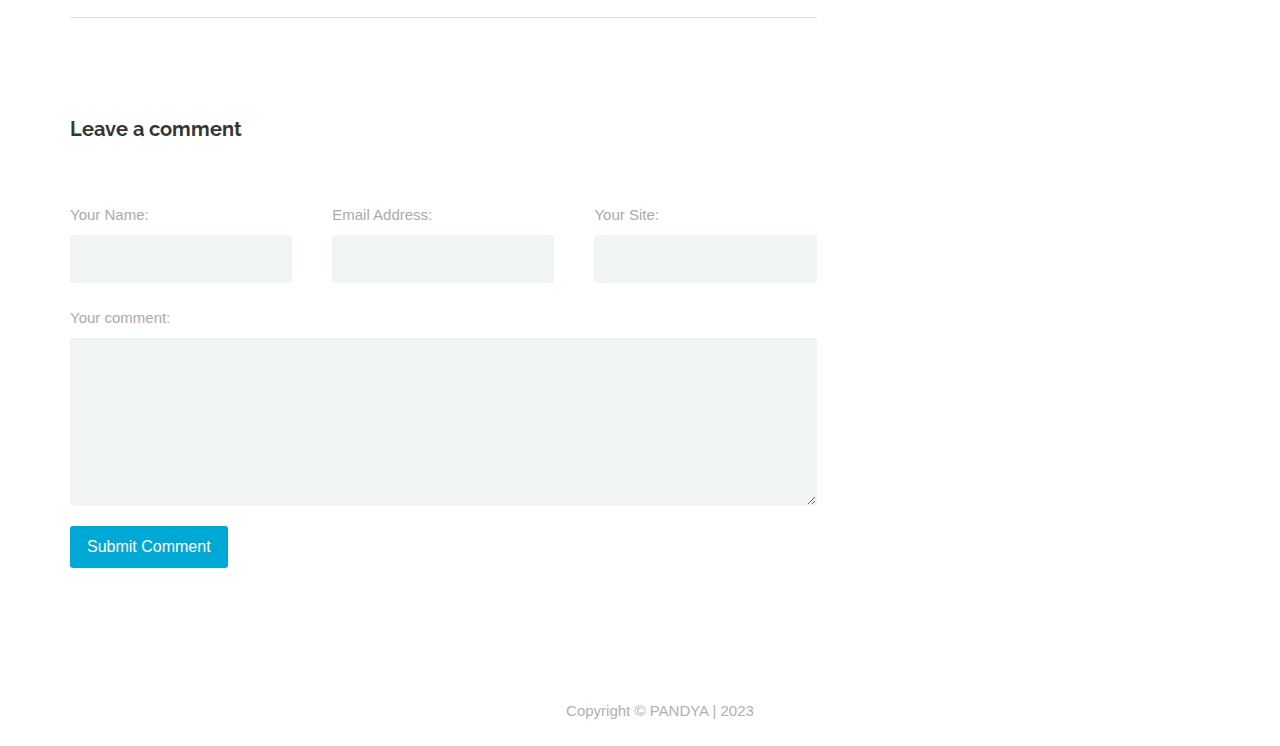
==== commit f4288de8: "Add files via upload" ====
--- a/5TipsEmailMarketingCampaign.html
+++ b/5TipsEmailMarketingCampaign.html
@@ -1,12 +1,22 @@
 <!DOCTYPE html>
 <html lang="en-US">
 <head>
+		<!-- Google tag (gtag.js) -->
+		<script async src="https://www.googletagmanager.com/gtag/js?id=G-KQF0K8C47G"></script>
+		<script>
+			window.dataLayer = window.dataLayer || [];
+			function gtag(){dataLayer.push(arguments);}
+			gtag('js', new Date());
+	
+				gtag('config', 'G-KQF0K8C47G');
+		</script>
+		<!--Google tag ends here (gtag.js)-->
 	<meta charset="UTF-8">
 	<meta name="viewport" content="width=device-width, initial-scale=1, maximum-scale=1">
-	<title>PANDYA</title>
-    <meta name="keywords" content="">
-	<meta name="description" content="">
-    <meta name="author" content="templatemo">
+	<title> 5 Tips for Creating an Effective Email Marketing Campaign | Pandya Digital</title>
+  <meta name="description" content="Want to create an email marketing campaign that drives conversions? Check out our 5 tips for crafting personalized, engaging messages that resonate with your target audience and increase conversions. Sign up for our newsletter for more email marketing tips and tricks." />
+	<meta name="keywords" content="Email marketing, marketing campaign, target audience, subject line, call-to-action, email newsletter, conversions" />
+  <meta name="author" content="Prithvi">
  
 
 	<!-- Google Fonts -->
@@ -132,27 +142,42 @@
 								<span class="meta-date"><a href="#">23 January 2023</a></span>
 								<span class="meta-comments"><a href="#blog-comments">3 Comments</a></span>
 								<span class="meta-author"><a href="#blog-author">Prithvi Pandya</a></span>
-								<h3>5 Tips for Creating an Effective Email Marketing Campaign</h3>
-
-								<h5>Email marketing is a powerful tool for reaching and engaging with customers. However, creating an effective email marketing campaign can be challenging. Here are 5 tips to help you create a successful campaign:</h5>
-                <h5>1) Define your target audience: The first step in creating an effective email marketing campaign is to define your target audience. This will help you create a message that resonates with your audience and increases the chances of them taking action.</h5>
-                <h5>2) Create a compelling subject line: The subject line is the first thing that people see when they receive an email, so it's important that it captures their attention and entices them to open the email. Use strong, action-oriented language and make sure to personalize the subject line with the recipient's name, if possible.</h5>
+								<h1>5 Tips for Creating an Effective Email Marketing Campaign</h1>
+								<p></p>
+								<h5>Email marketing is a powerful tool for reaching and engaging with customers. However, creating an effective email marketing campaign can be challenging. In this post, we'll explore 5 tips to help you create a successful campaign that resonates with your target audience and increases conversions:</h5>
+								
+                <h3>1) Define your target audience:</h3>
+								<h5>The first step in creating an effective email marketing campaign is to define your target audience. Knowing your audience can help you create a message that resonates with them and increases the chances of them taking action. To define your target audience, consider factors such as their demographics, interests, and pain points. Use this information to create personalized messages that speak to their needs.</h5>
+
+                <h3>2) Create a compelling subject line:</h3>
+								<h5> The subject line is the first thing that people see when they receive an email, so it's important that it captures their attention and entices them to open the email. Use strong, action-oriented language and make sure to personalize the subject line with the recipient's name, if possible. For example, instead of "Get 10% off your next purchase," try "Hey [Recipient's Name], don't miss out on your 10% discount!"</h5>
+
                 <blockquote>
 									"Email is the most direct and personal form of marketing. It's the best way to build relationships and make sales." -Perry Marshall
 								</blockquote>
-                <h5>3) Write compelling content: Once you've captured the reader's attention with a great subject line, the next step is to keep them engaged with the content of the email. Make sure that the content is clear, concise and easy to read. Also include images and videos to make the email more engaging.</h5>
-                <h5>4) Use a clear call-to-action: The goal of an email marketing campaign is to get the recipient to take action. Be sure to include a clear call-to-action in the email, such as a button or link, that directs them to your website or landing page.</h5>
-                <h5>5) Test and optimize: Finally, it's important to test and optimize your email marketing campaign. Test different subject lines, content, and calls-to-action to see what works best. Use A/B testing to find the best performing elements of your email and use them in future campaigns.</h5>
+
+                <h3>3) Write compelling content:</h3>
+								<h5>Once you've captured the reader's attention with a great subject line, the next step is to keep them engaged with the content of the email. Make sure that the content is clear, concise, and easy to read. Use examples and case studies to help illustrate your message, and consider adding a visual element such as an image or video to make the email more engaging.</h5>
+
+								<h3>4) Use a clear call-to-action:</h3>
+								<h5>The goal of an email marketing campaign is to get the recipient to take action. Be sure to include a clear call-to-action in the email, such as a button or link, that directs them to your website or landing page. To make your call-to-action more effective, consider adding urgency or scarcity to your message. For example, "Limited time offer: Claim your discount now!"</h5>
+
+								<h3>5) Test and optimize:</h3>
+								<h5>Finally, it's important to test and optimize your email marketing campaign. Test different subject lines, content, and calls-to-action to see what works best. Use A/B testing to find the best performing elements of your email and use them in future campaigns. Analyze your results to see what is working and what isn't, and use that information to refine your strategy.</h5>
+
+								<h5>By following these 5 tips, you can create an effective email marketing campaign that resonates with your target audience and drives conversions.</h5>
+
+								<h5>If you found this post helpful, sign up for our email newsletter to receive more email marketing tips and tricks.</h5>
 
 								
 
 								<div class="tag-items">
                                     <span class="small-text">Tags:</span>
-                                    <a href="#" rel="tag">Email Marketing</a>
-                                    <a href="#" rel="tag">Campaign</a>
-                                    <a href="#" rel="tag">Engagement</a>
-                                    <a href="#" rel="tag">Target Audience</a>
-                                    <a href="#" rel="tag">Personalization</a>
+                                    <a href="https://www.arcalea.com/blog/the-importance-of-email-marketing" rel="tag">Email Marketing</a>
+                                    <a href="https://www.zoho.com/blog/campaigns/importance-of-subject-lines-in-emails.html" rel="tag">Subject Line</a>
+                                    <a href="https://neilpatel.com/blog/engagement-with-email-marketing/" rel="tag">Engagement</a>
+                                    <a href="https://www.ryrob.com/how-to-find-target-audience" rel="tag">Target Audience</a>
+                                    <a href="https://www.optimizely.com/optimization-glossary/call-to-action/" rel="tag">Call-to-Action</a>
                                 </div>
 							</div> <!-- /.blog-content -->
 						</div> <!-- /.post-blog -->
--- a/css/blue-scheme.css
+++ b/css/blue-scheme.css
@@ -26,15 +26,24 @@
 
 h1 {
   font-size: 36px;
+  font-weight: bold;
+  padding-bottom: 20px;
 }
 
 h2 {
-  font-size: 30px;
+  text-transform: capitalize;
+  font-size: 20px;
+  font-weight: 700;
+  color: #4da6e7;
+  margin-bottom: 15px;
+  text-transform: uppercase;
   padding-bottom: 20px;
 }
 
 h3 {
-  font-size: 24px;
+  font-size: 20px;
+  font-weight: bold;
+  padding-bottom: 20px;
 }
 
 h4 {
@@ -329,6 +338,42 @@
   z-index: 9999;
 }
 
+
+/*------------------------------------------------------
+***********YOUTUBE RESPONSIVENESS*******************
+--------------------------------------------------------*/
+.video-wrapper {
+  position: relative;
+  padding-bottom: 56.25%; /* 16:9 aspect ratio */
+  height: 0;
+}
+
+.video-wrapper iframe {
+  position: absolute;
+  top: 0;
+  left: 0;
+  width: 100%;
+  height: 100%;
+}
+
+@media (min-width: 768px) {
+  .video-wrapper {
+      width: 560px;
+      margin: auto;
+  }
+}
+
+@media (max-width: 767px) {
+  .video-wrapper {
+      width: 100%;
+  }
+}
+
+/*------------------------------------------------------
+***********YOUTUBE RESPONSIVENESS ENDS HERE*******************
+--------------------------------------------------------*/
+
+
 /*------------------------------------------------------
 	General Styling 
 --------------------------------------------------------*/
@@ -1560,6 +1605,7 @@
   z-index: 2;
 }
 
+
 .fill-form {
   padding: 80px 60px 80px 30px;
 }
